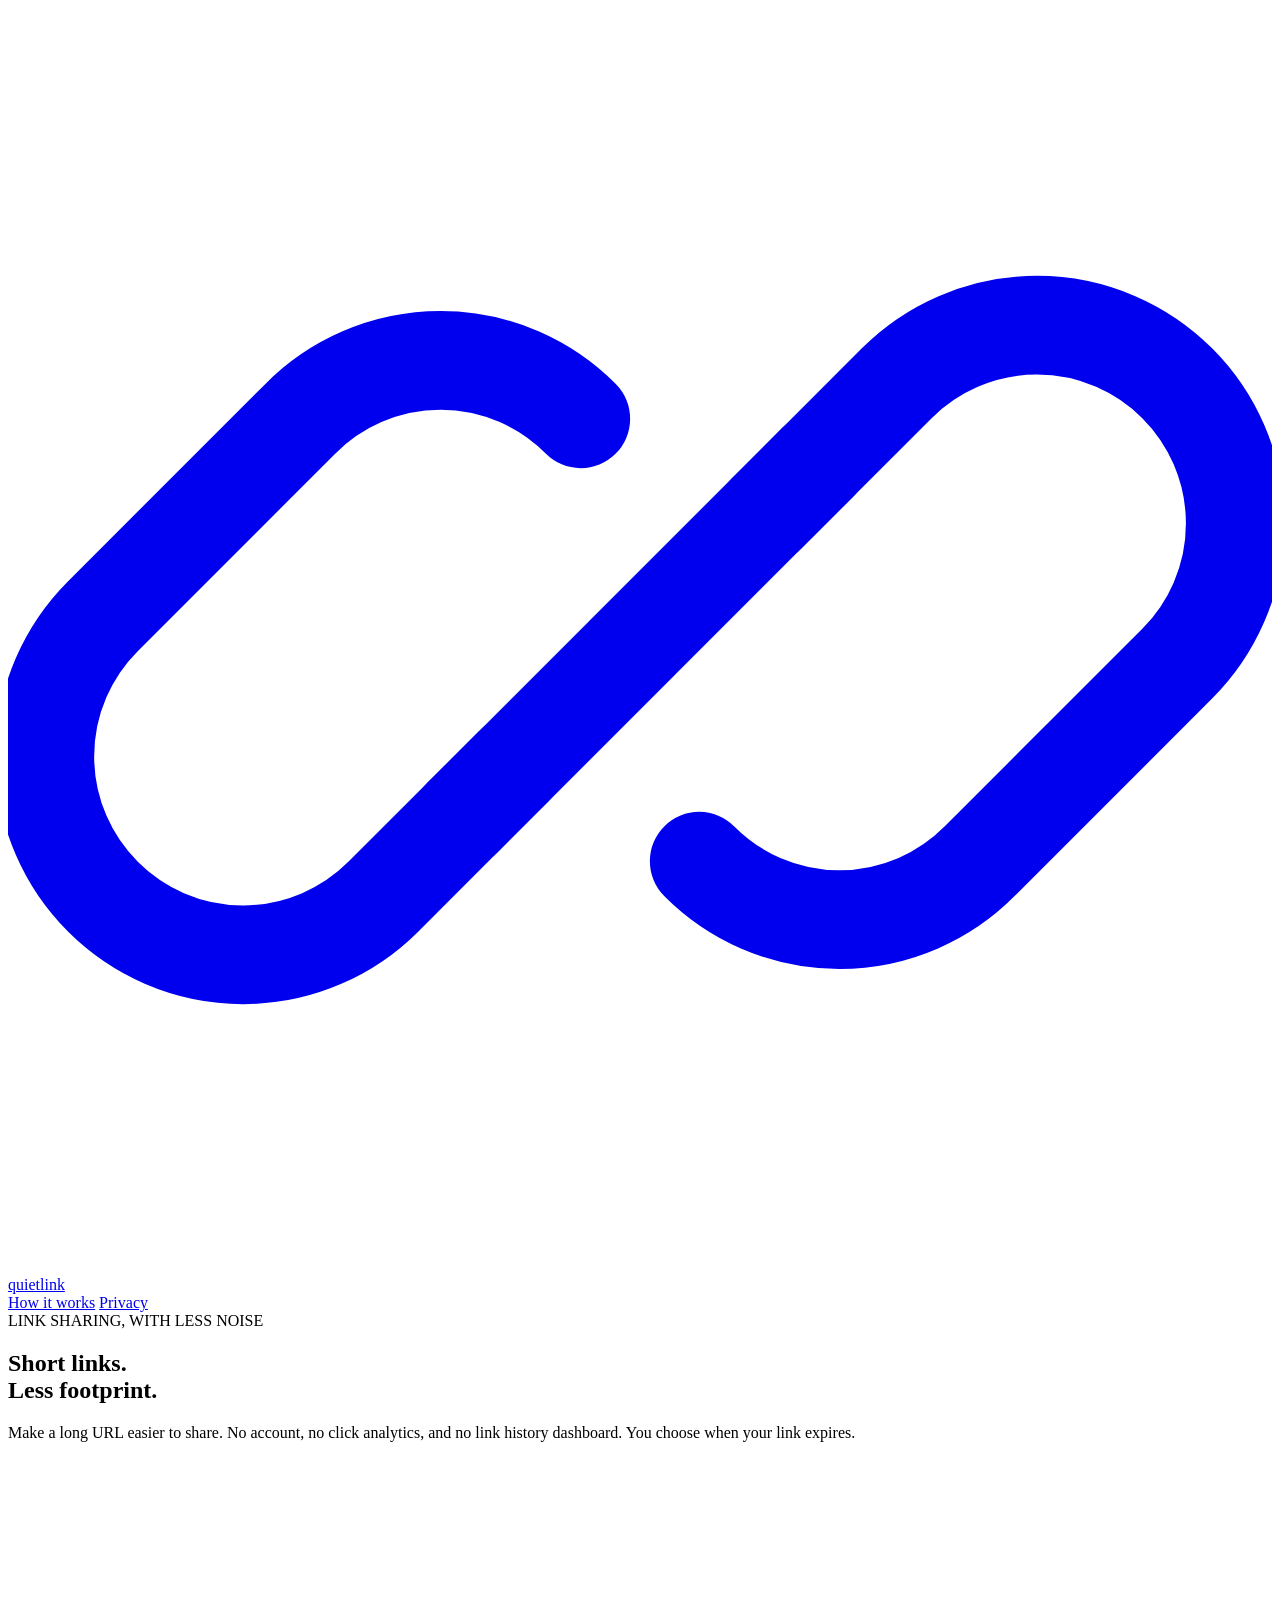
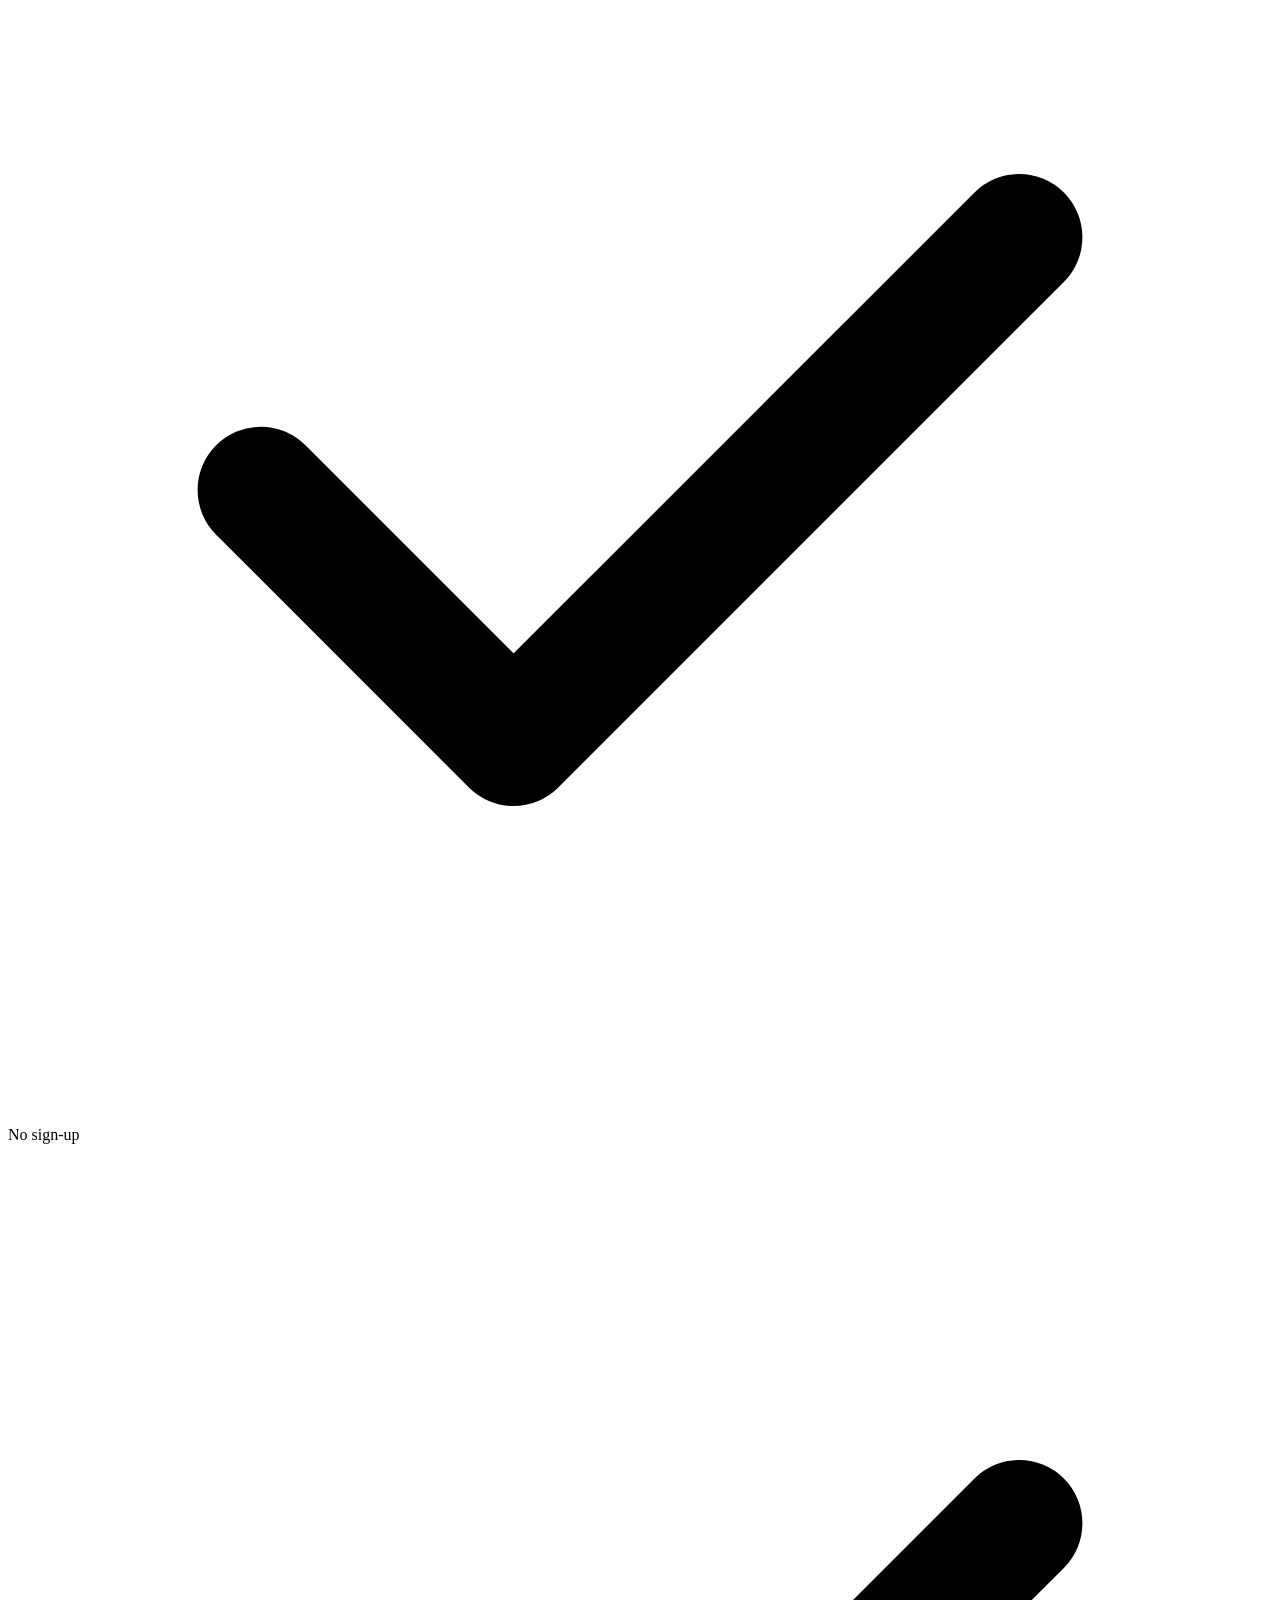
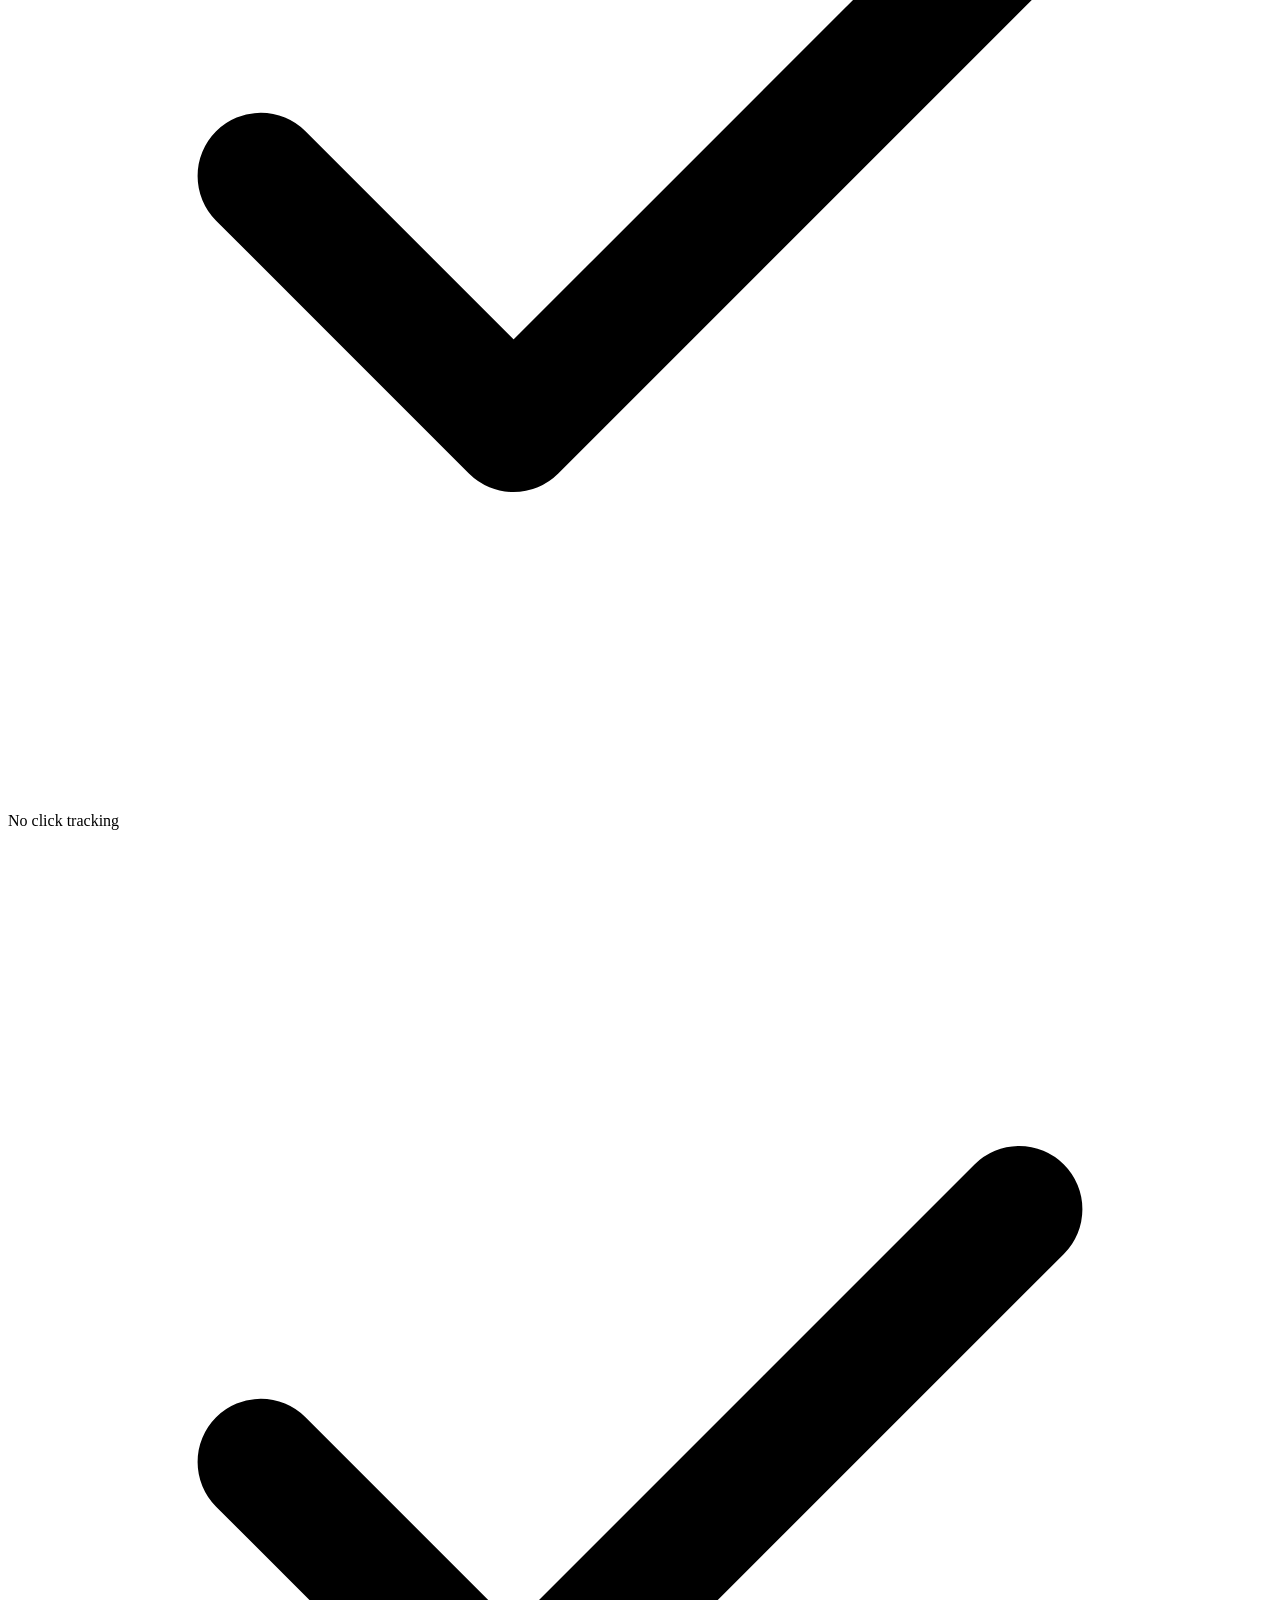
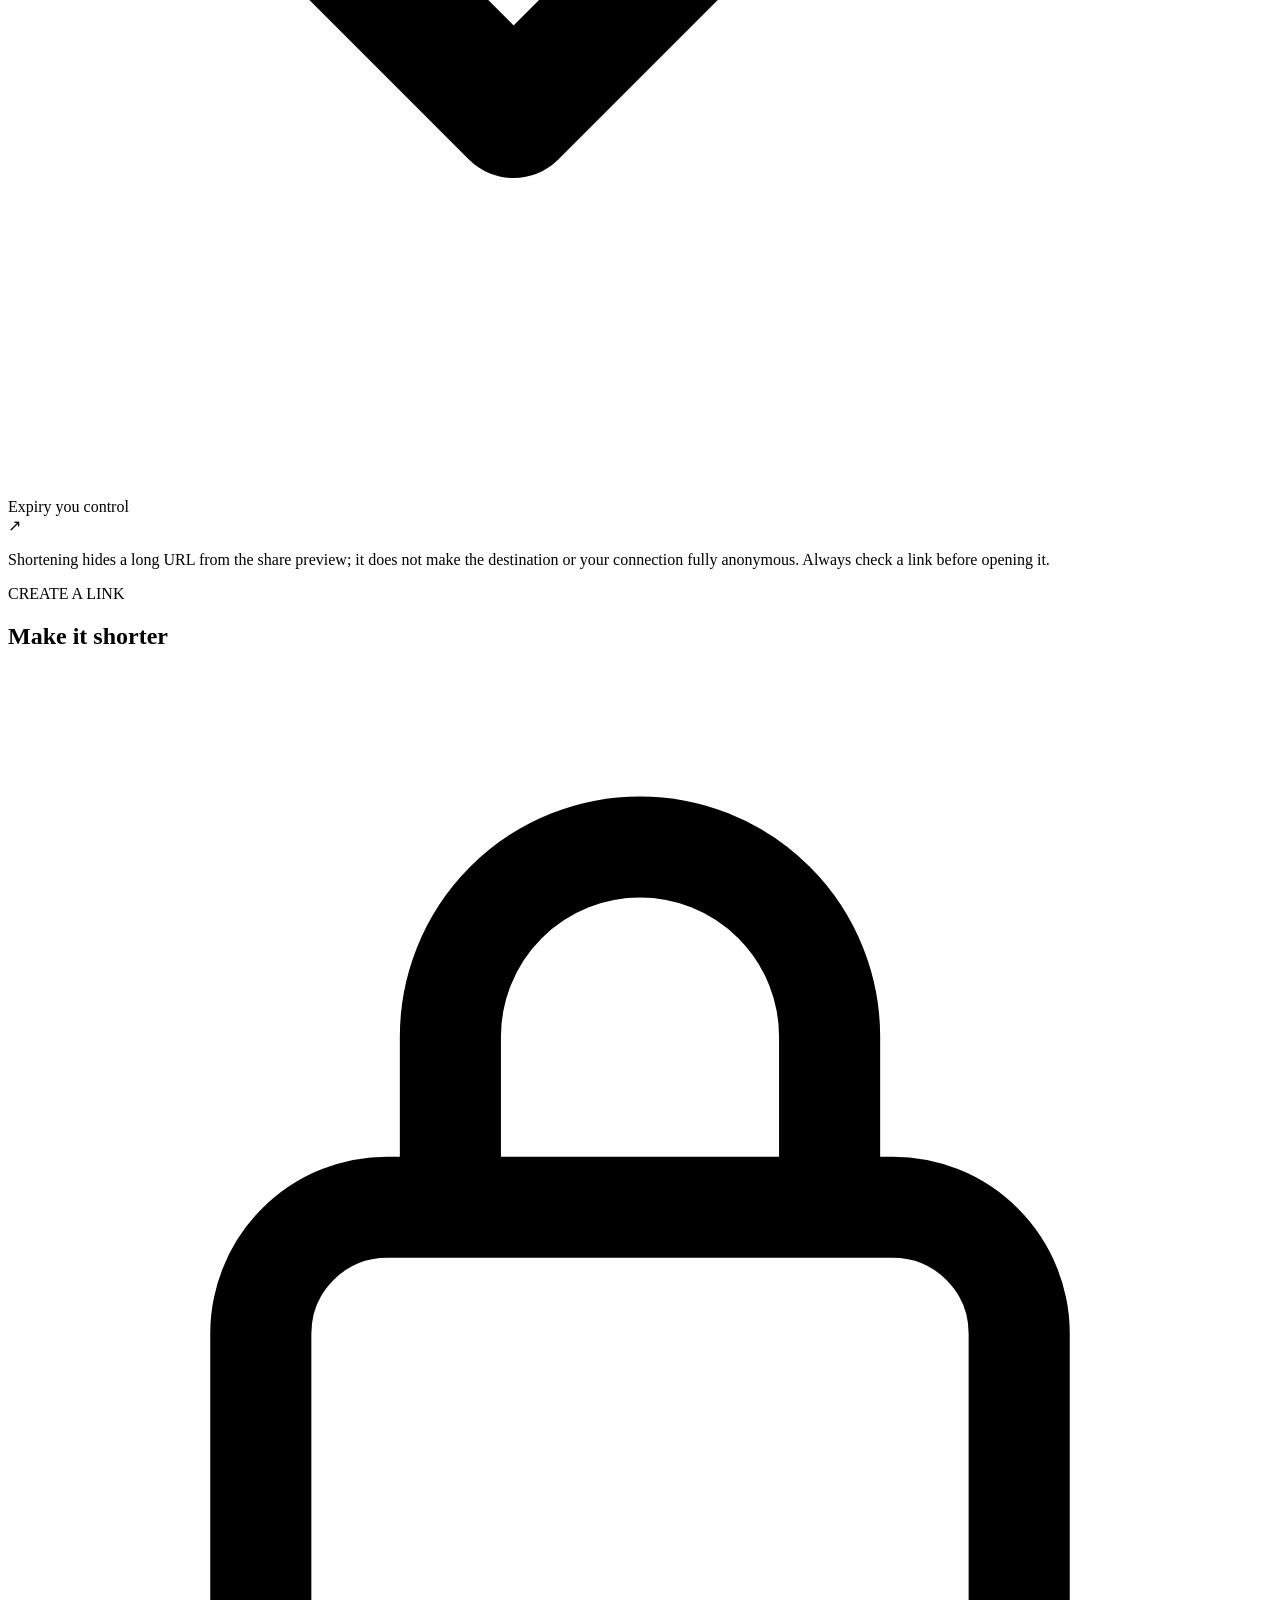
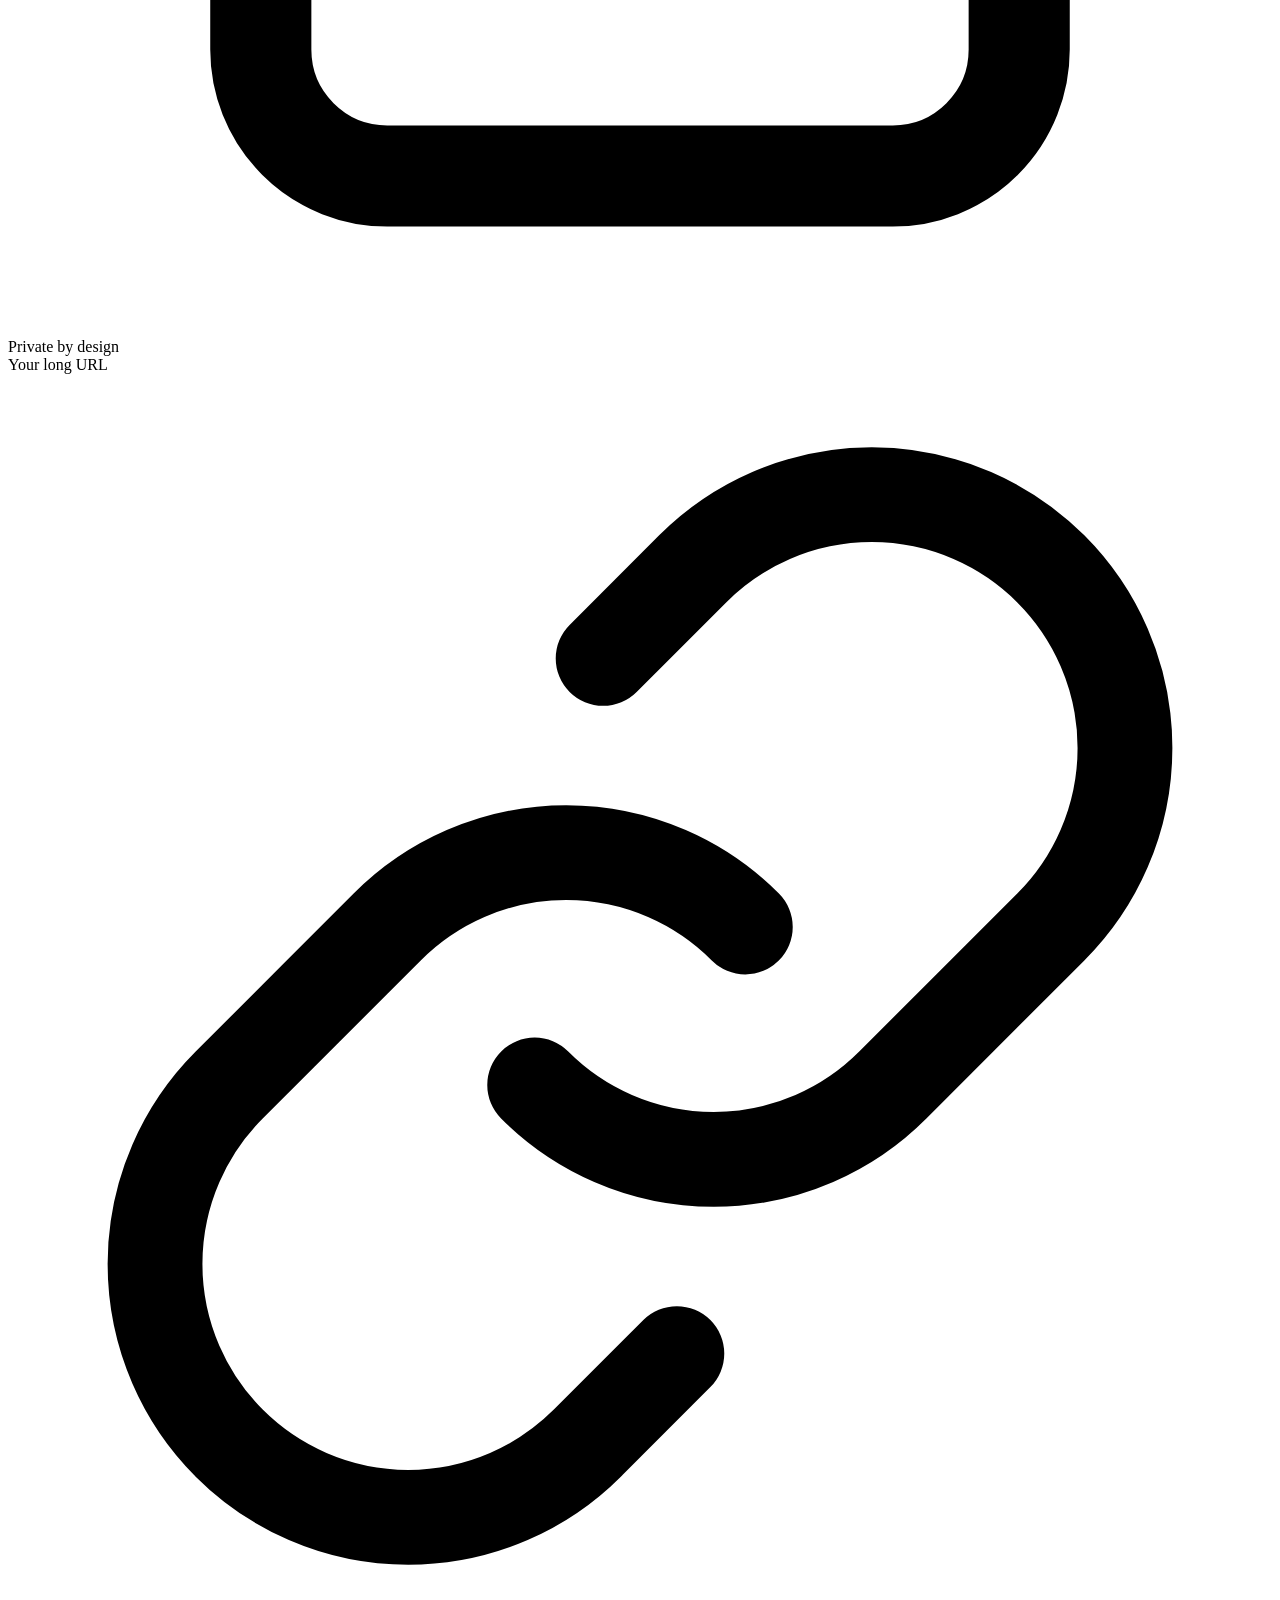
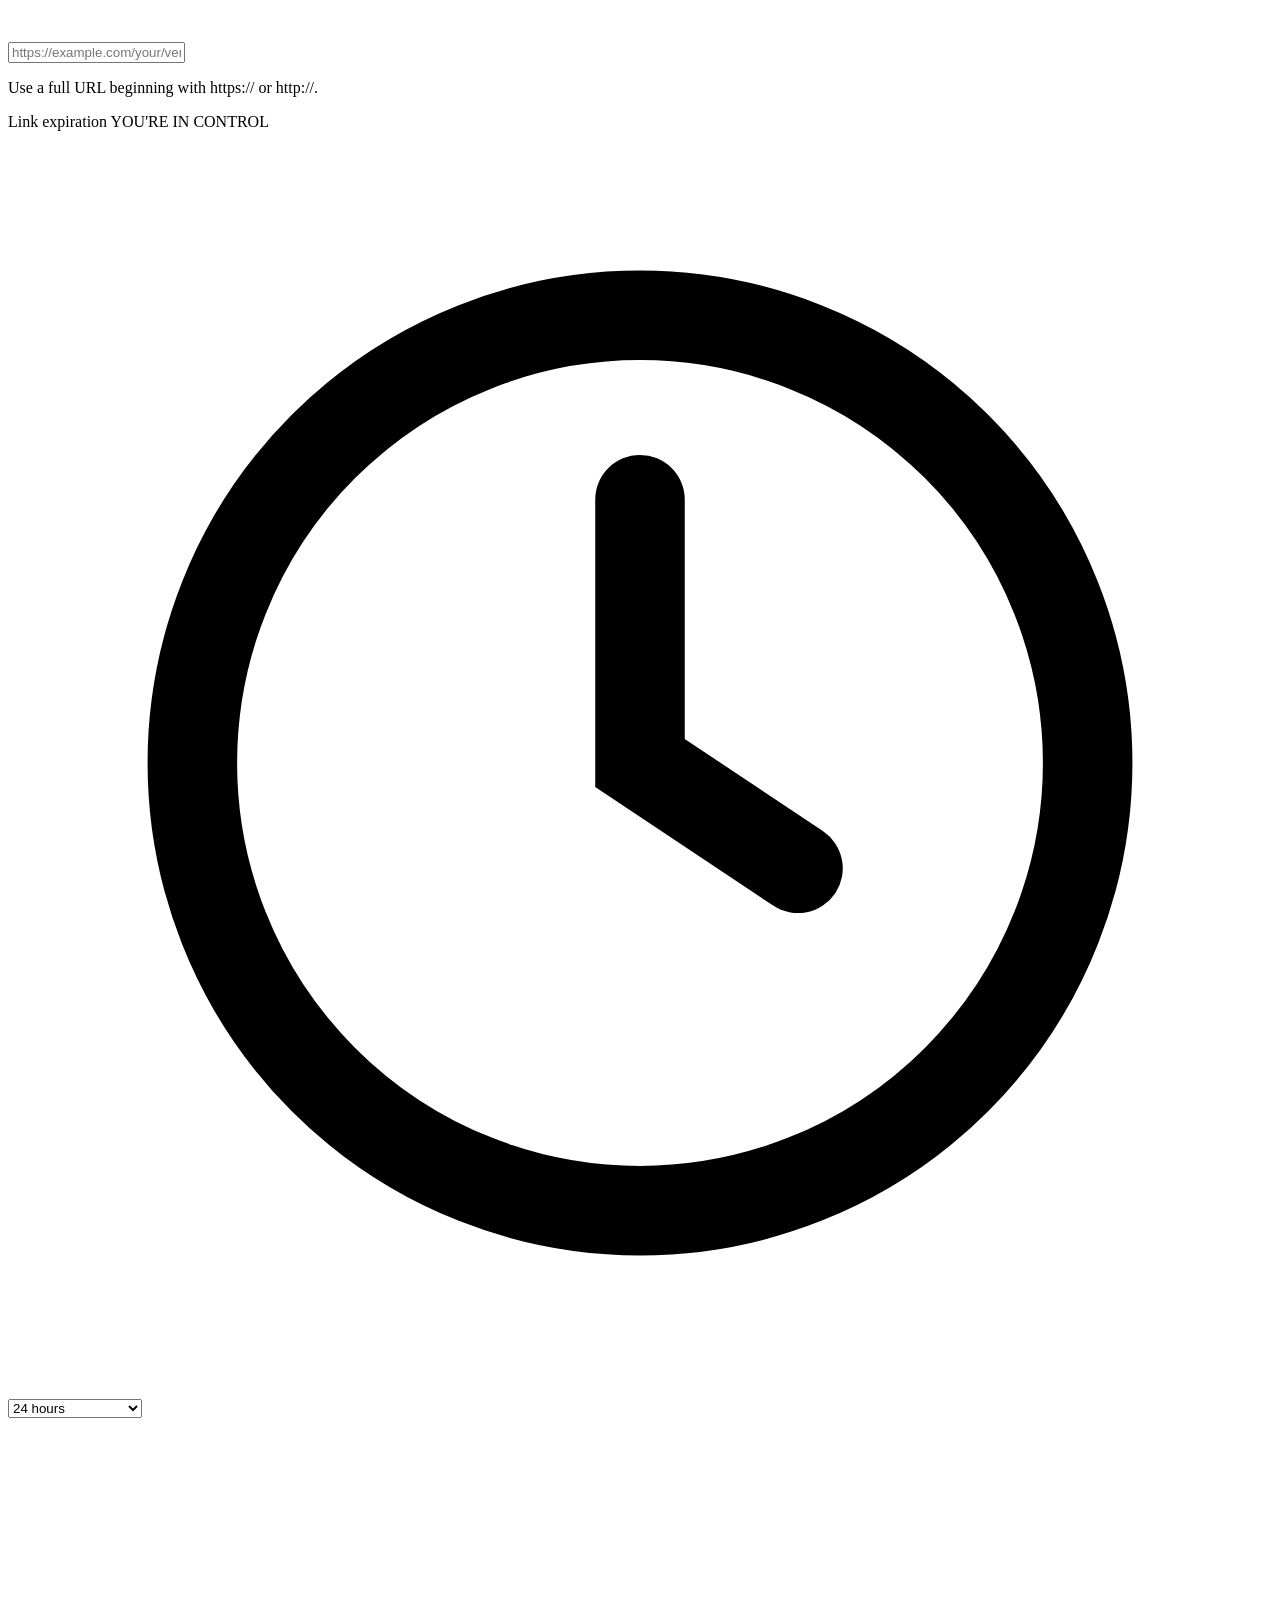
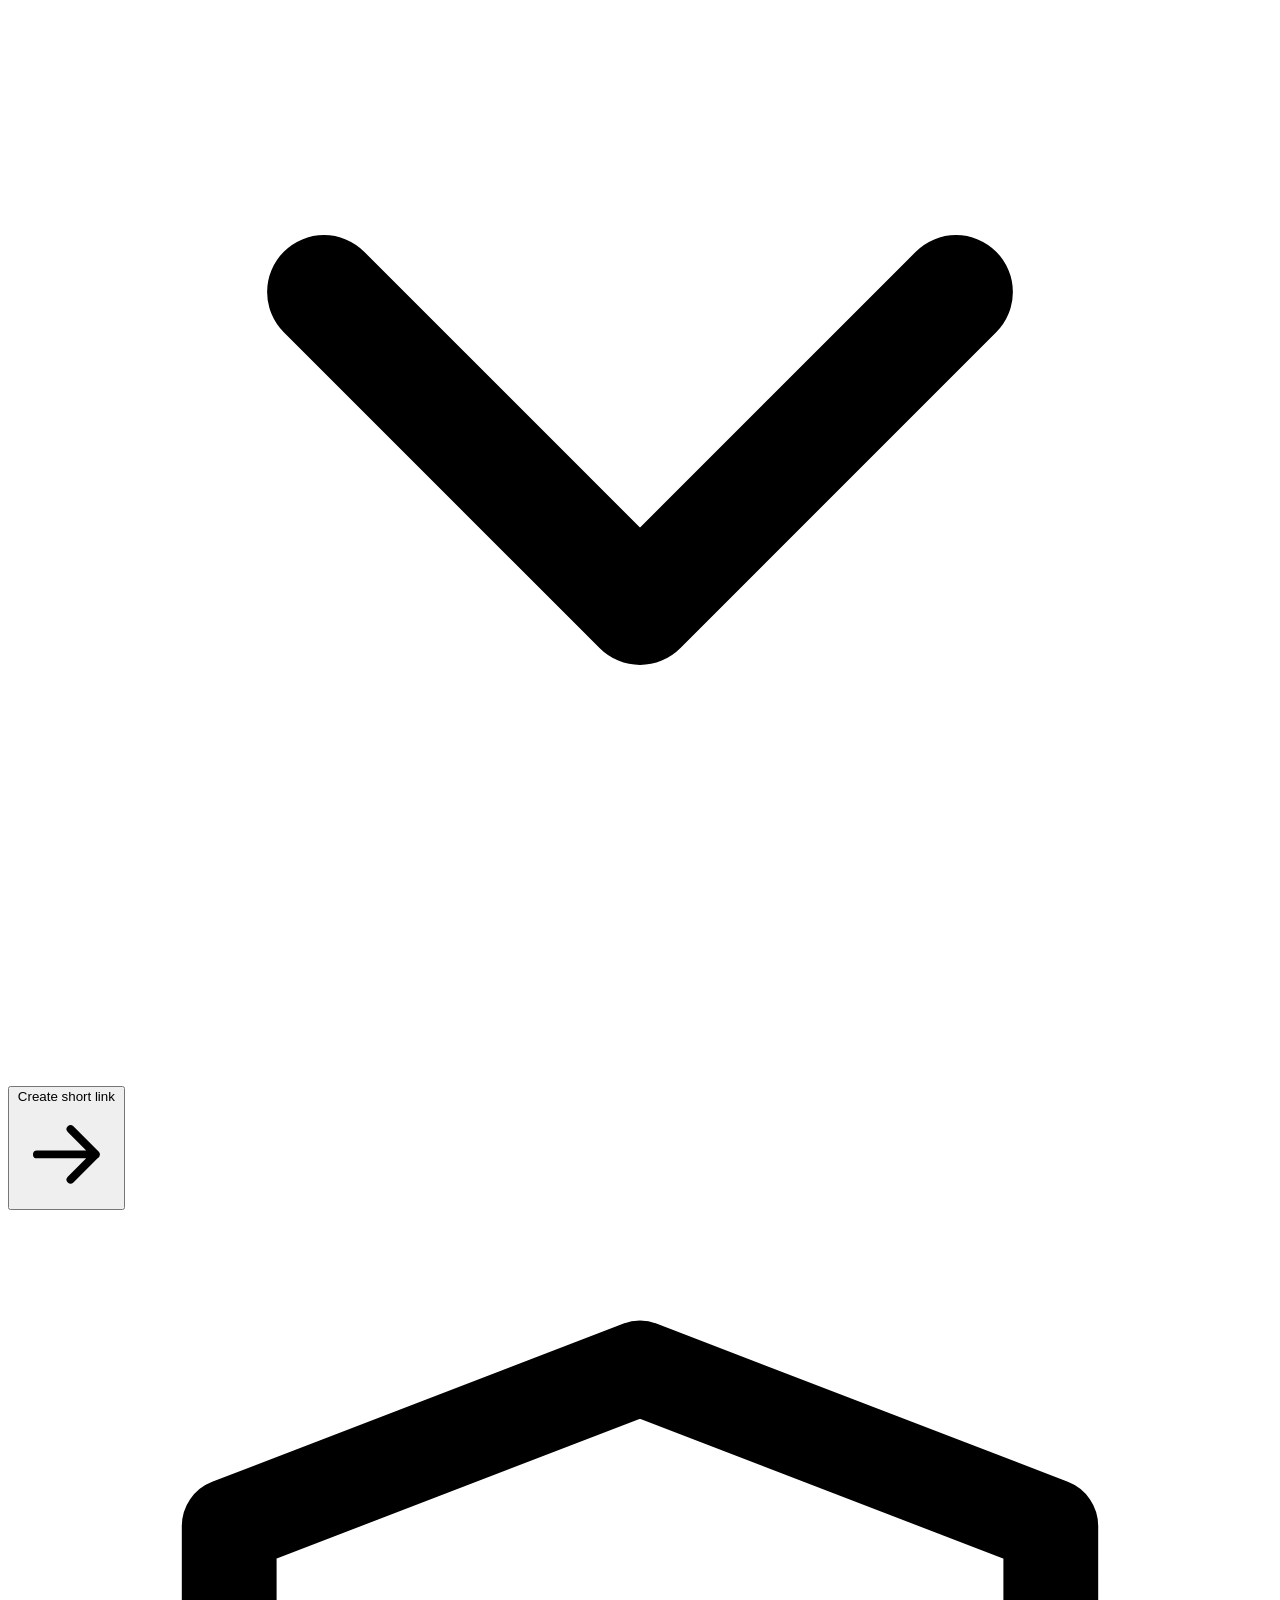
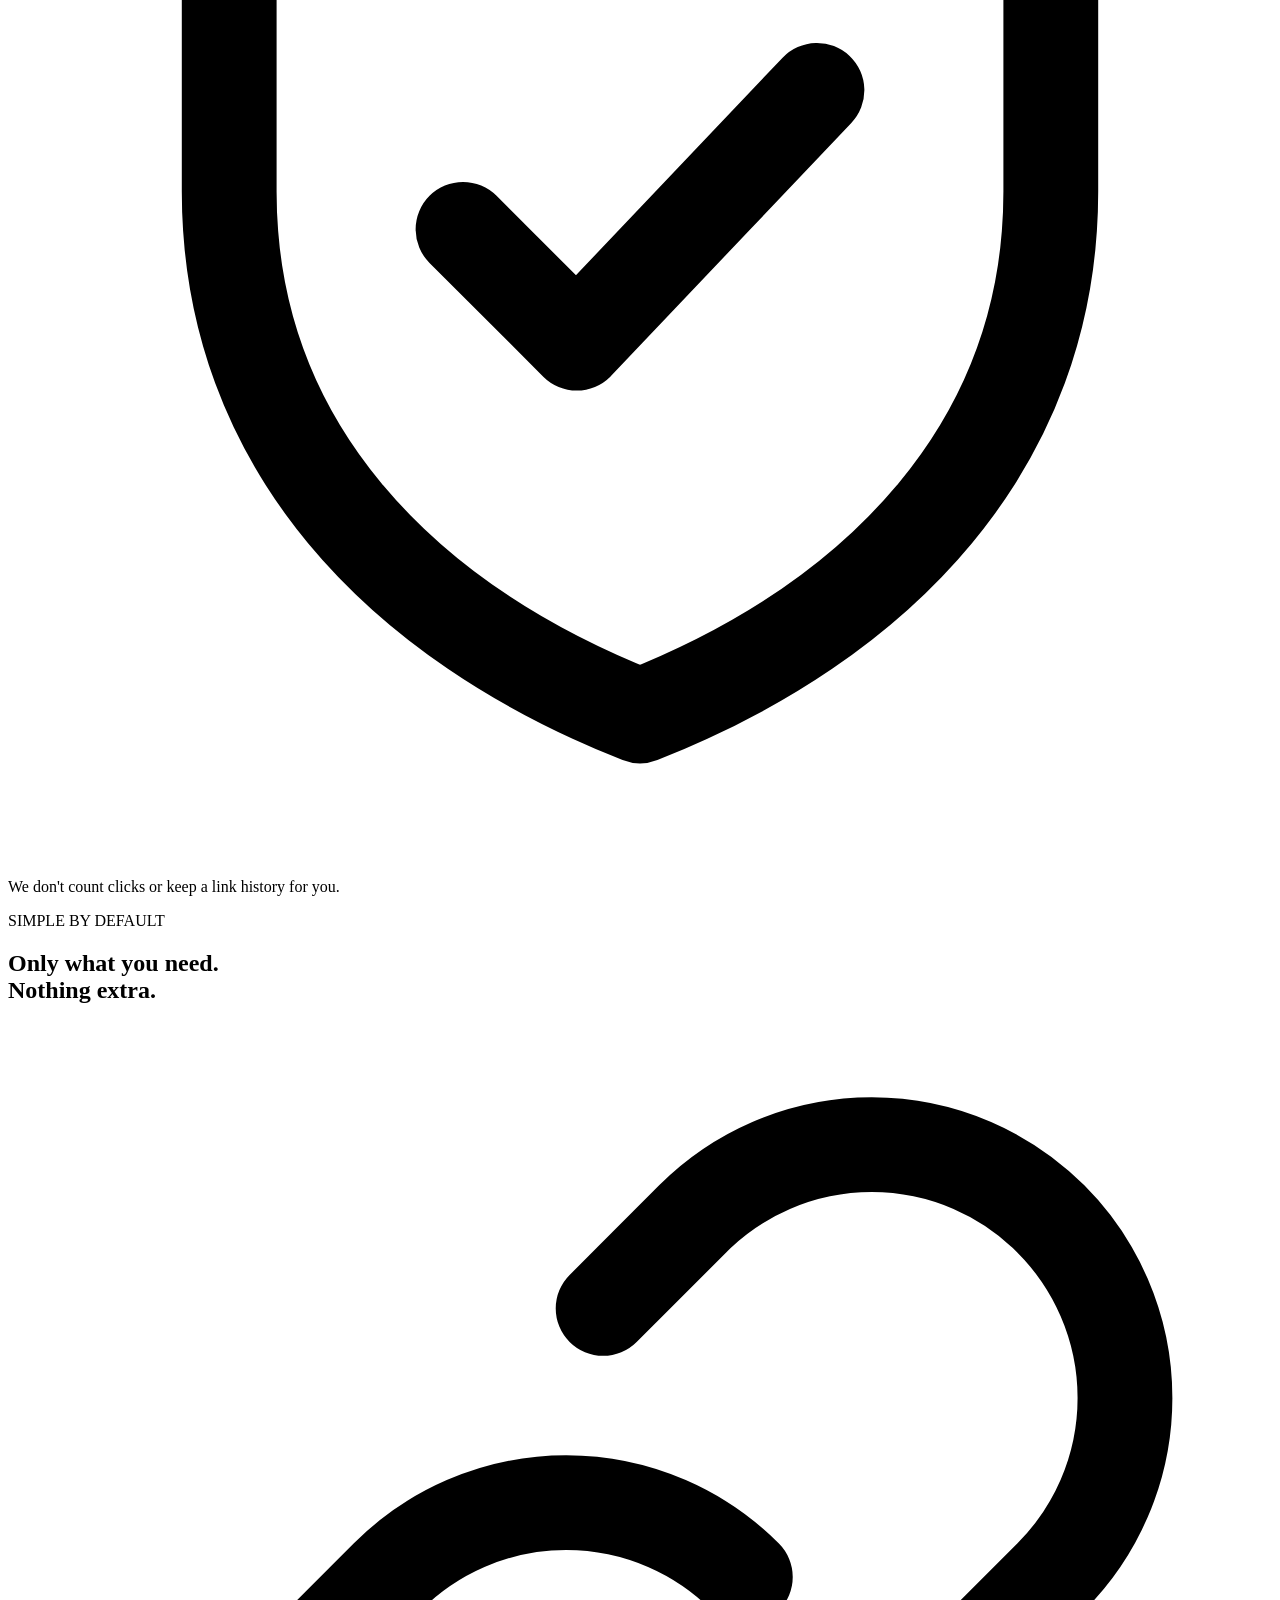
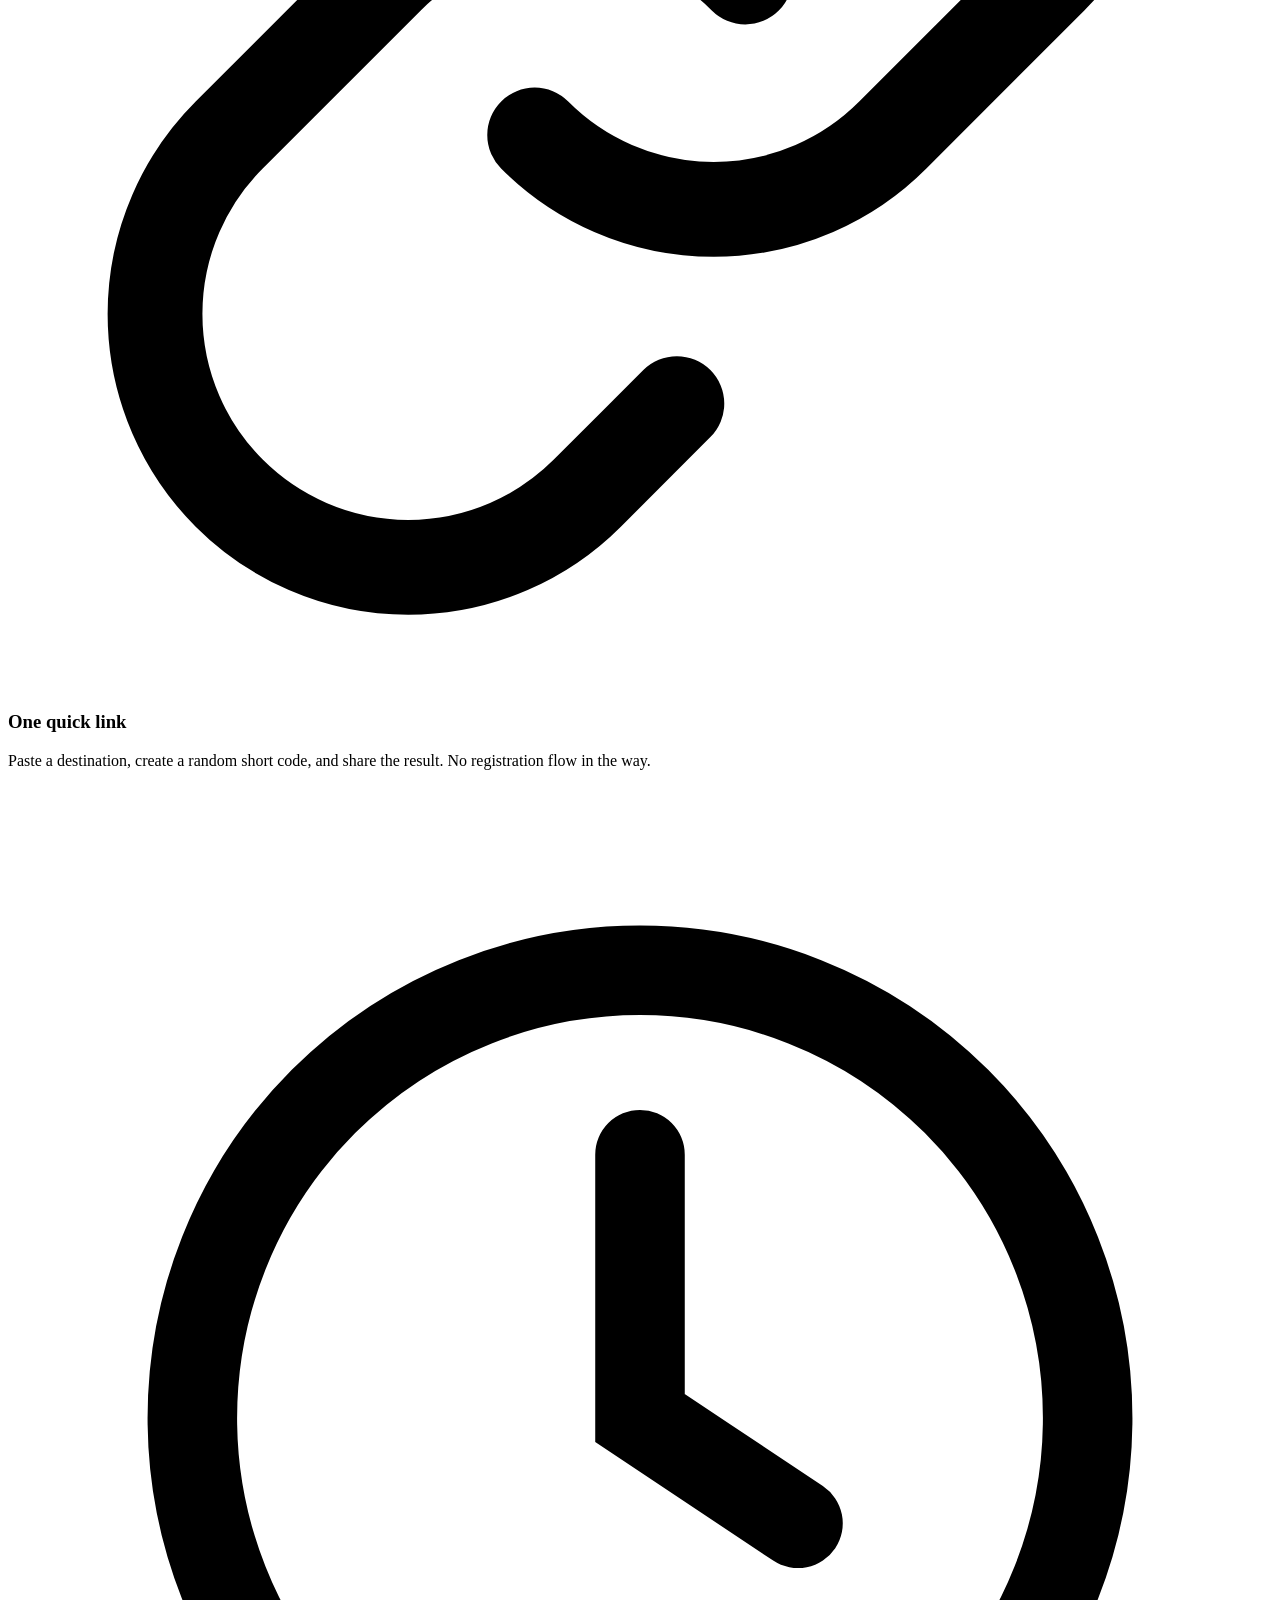
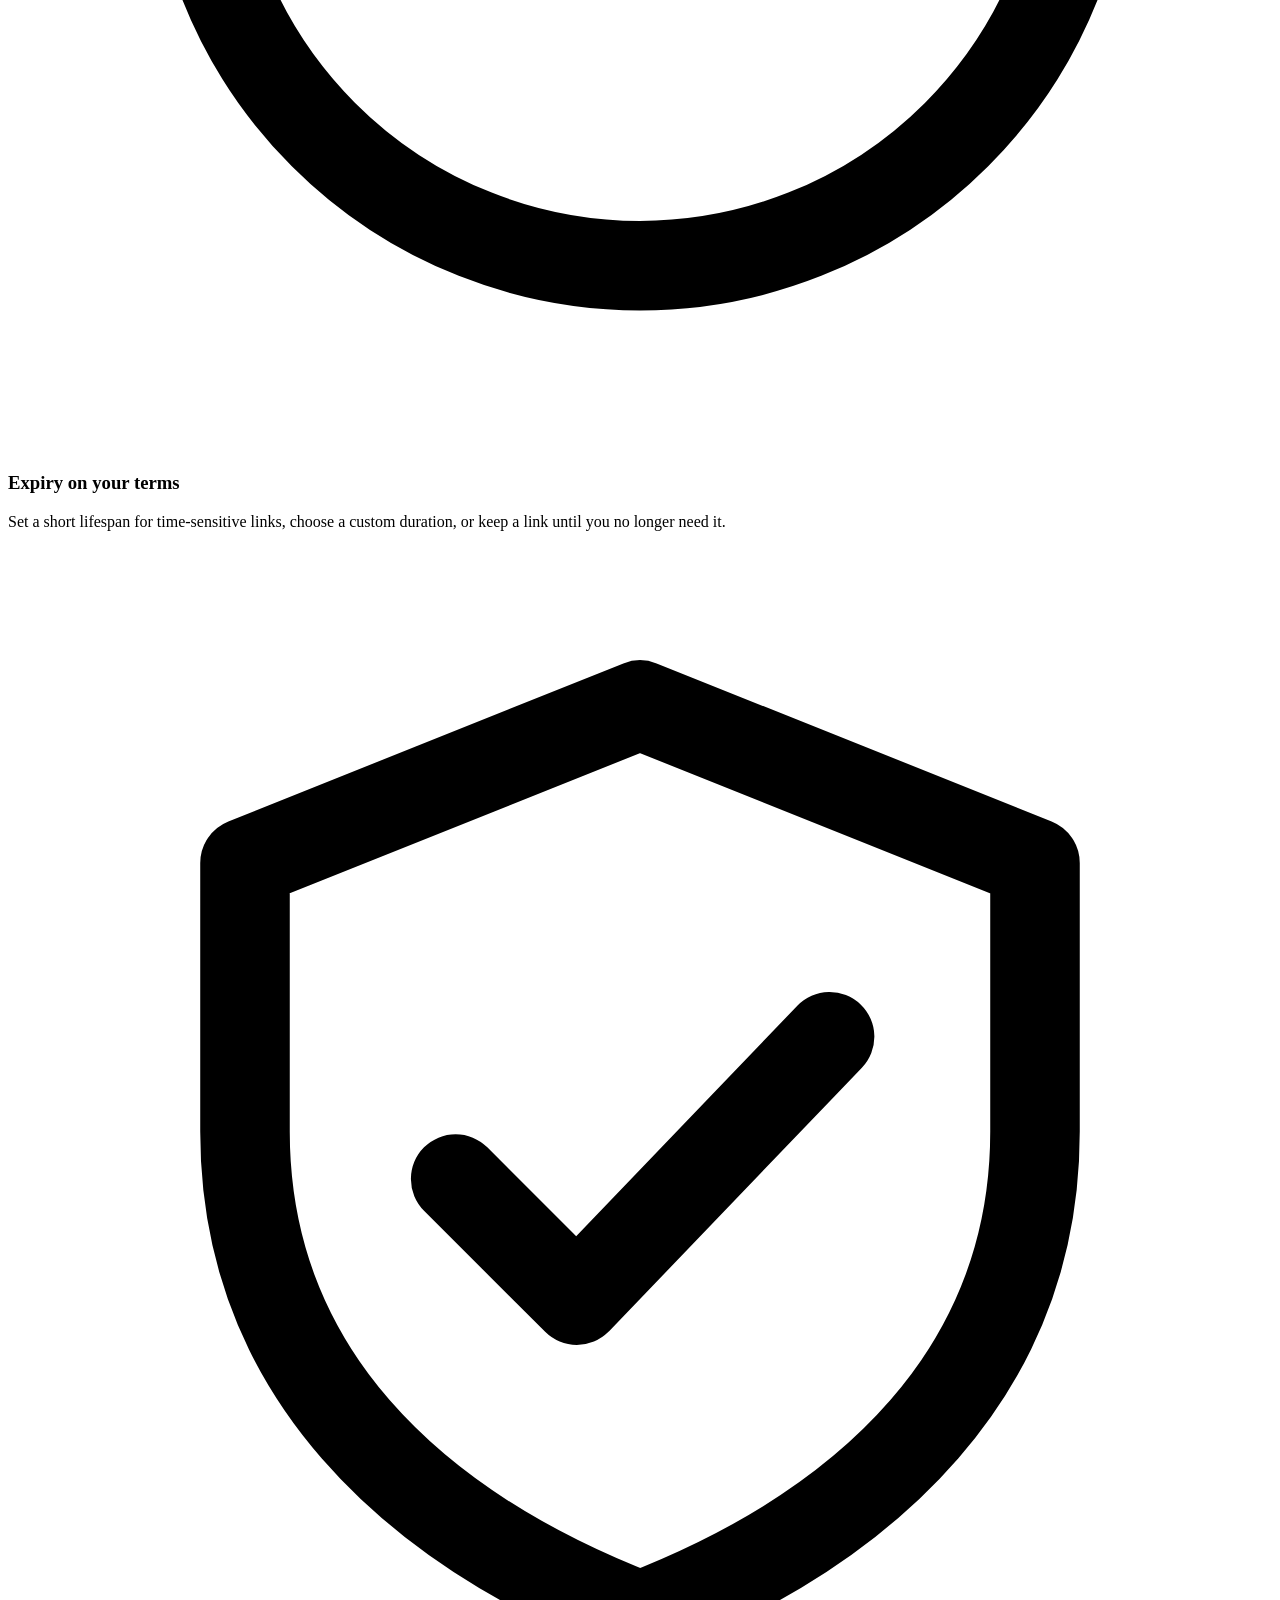
==== public/index.html @ 91c31dde "Add QuietLink privacy-first URL shortener interface" ====
<!doctype html>
<html lang="en">
<head>
  <meta charset="utf-8">
  <meta name="viewport" content="width=device-width, initial-scale=1">
  <meta name="color-scheme" content="light">
  <meta name="theme-color" content="#f7f8fc">
  <meta name="description" content="Create clean, private short links with an expiry you control. No account and no click analytics.">
  <meta name="referrer" content="no-referrer">
  <title>QuietLink — Short links, less footprint</title>
  <link rel="icon" href="/favicon.svg" type="image/svg+xml">
  <link rel="stylesheet" href="/styles.css">
  <script src="/app.js" defer></script>
</head>
<body>
  <div class="page-shell">
    <header class="topbar">
      <a class="brand" href="/" aria-label="QuietLink home">
        <span class="brand-mark" aria-hidden="true">
          <svg viewBox="0 0 32 32" fill="none"><path d="M12.8 19.2 9.5 22.5a5 5 0 0 1-7.1-7.1l5-5a5 5 0 0 1 7.1 0" stroke="currentColor" stroke-width="2.5" stroke-linecap="round"/><path d="m19.2 12.8 3.3-3.3a5 5 0 0 1 7.1 7.1l-5 5a5 5 0 0 1-7.1 0" stroke="currentColor" stroke-width="2.5" stroke-linecap="round"/><path d="m11.5 20.5 9-9" stroke="currentColor" stroke-width="2.5" stroke-linecap="round"/></svg>
        </span>
        <span>quiet<span class="brand-light">link</span></span>
      </a>
      <nav class="top-nav" aria-label="Main navigation">
        <a href="#how-it-works">How it works</a>
        <a href="/privacy.html">Privacy</a>
      </nav>
    </header>

    <main>
      <section class="hero">
        <div class="hero-copy">
          <div class="eyebrow"><span class="status-dot"></span> LINK SHARING, WITH LESS NOISE</div>
          <h1>Short links.<br><span class="headline-accent">Less footprint.</span></h1>
          <p class="hero-description">Make a long URL easier to share. No account, no click analytics, and no link history dashboard. You choose when your link expires.</p>
          <div class="proof-row">
            <span><svg viewBox="0 0 20 20" aria-hidden="true"><path d="m4 10 4 4 8-8" fill="none" stroke="currentColor" stroke-width="2" stroke-linecap="round" stroke-linejoin="round"/></svg>No sign-up</span>
            <span><svg viewBox="0 0 20 20" aria-hidden="true"><path d="m4 10 4 4 8-8" fill="none" stroke="currentColor" stroke-width="2" stroke-linecap="round" stroke-linejoin="round"/></svg>No click tracking</span>
            <span><svg viewBox="0 0 20 20" aria-hidden="true"><path d="m4 10 4 4 8-8" fill="none" stroke="currentColor" stroke-width="2" stroke-linecap="round" stroke-linejoin="round"/></svg>Expiry you control</span>
          </div>
          <div class="quiet-note">
            <span class="quiet-note-icon" aria-hidden="true">↗</span>
            <p>Shortening hides a long URL from the share preview; it does not make the destination or your connection fully anonymous. Always check a link before opening it.</p>
          </div>
        </div>

        <section class="shortener-card" aria-labelledby="form-title">
          <div class="card-heading">
            <div>
              <div class="card-kicker">CREATE A LINK</div>
              <h2 id="form-title">Make it shorter</h2>
            </div>
            <span class="privacy-pill"><svg viewBox="0 0 20 20" aria-hidden="true"><rect x="4" y="8.5" width="12" height="9" rx="2" fill="none" stroke="currentColor" stroke-width="1.6"/><path d="M7 8V5.8a3 3 0 0 1 6 0V8" fill="none" stroke="currentColor" stroke-width="1.6" stroke-linecap="round"/></svg> Private by design</span>
          </div>

          <form id="shorten-form" novalidate>
            <label for="long-url">Your long URL</label>
            <div class="url-input-wrap">
              <svg viewBox="0 0 24 24" aria-hidden="true"><path d="M10 13.5a4.8 4.8 0 0 0 6.8 0l3-3A4.8 4.8 0 0 0 13 3.7l-1.7 1.7M14 10.5a4.8 4.8 0 0 0-6.8 0l-3 3A4.8 4.8 0 0 0 11 20.3l1.7-1.7" fill="none" stroke="currentColor" stroke-width="1.8" stroke-linecap="round"/></svg>
              <input id="long-url" name="url" type="url" inputmode="url" placeholder="https://example.com/your/very/long/link" maxlength="2048" autocomplete="off" autocapitalize="off" spellcheck="false" required aria-describedby="url-help">
            </div>
            <p class="field-help" id="url-help">Use a full URL beginning with https:// or http://.</p>

            <div class="expiry-label-row">
              <label for="expiry">Link expiration</label>
              <span class="optional-label">YOU'RE IN CONTROL</span>
            </div>
            <div class="select-wrap">
              <svg viewBox="0 0 24 24" aria-hidden="true"><circle cx="12" cy="12" r="8.5" fill="none" stroke="currentColor" stroke-width="1.7"/><path d="M12 7v5l3 2" fill="none" stroke="currentColor" stroke-width="1.7" stroke-linecap="round"/></svg>
              <select id="expiry" name="expiry">
                <option value="86400">24 hours</option>
                <option value="3600">1 hour</option>
                <option value="604800">7 days</option>
                <option value="2592000">30 days</option>
                <option value="never">Never expire</option>
                <option value="custom">Custom duration…</option>
              </select>
              <svg class="select-chevron" viewBox="0 0 20 20" aria-hidden="true"><path d="m5 7.5 5 5 5-5" fill="none" stroke="currentColor" stroke-width="1.8" stroke-linecap="round" stroke-linejoin="round"/></svg>
            </div>

            <div id="custom-expiry" class="custom-expiry" hidden>
              <label class="sr-only" for="custom-duration">Custom duration</label>
              <input id="custom-duration" type="number" value="1" min="1" max="365" step="1" inputmode="numeric">
              <label class="sr-only" for="custom-unit">Duration unit</label>
              <select id="custom-unit">
                <option value="hours">hours</option>
                <option value="days" selected>days</option>
              </select>
              <span class="custom-hint">1 hour to 365 days</span>
            </div>

            <button class="primary-button" id="submit-button" type="submit">
              <span class="button-label">Create short link</span>
              <svg viewBox="0 0 24 24" aria-hidden="true"><path d="M5 12h14m-6-6 6 6-6 6" fill="none" stroke="currentColor" stroke-width="1.9" stroke-linecap="round" stroke-linejoin="round"/></svg>
            </button>
            <p id="form-message" class="form-message" role="status" aria-live="polite" hidden></p>
          </form>

          <section id="result-panel" class="result-panel" aria-live="polite" hidden>
            <div class="result-topline"><span class="result-check" aria-hidden="true">✓</span><span>YOUR SHORT LINK IS READY</span></div>
            <div class="result-link-row">
              <a id="short-url" href="#" target="_blank" rel="noopener noreferrer"></a>
              <button id="copy-button" class="icon-button" type="button" aria-label="Copy short link" title="Copy short link">
                <svg viewBox="0 0 24 24" aria-hidden="true"><rect x="8" y="8" width="12" height="12" rx="2" fill="none" stroke="currentColor" stroke-width="1.8"/><path d="M16 8V5a1.5 1.5 0 0 0-1.5-1.5h-9A1.5 1.5 0 0 0 4 5v9a1.5 1.5 0 0 0 1.5 1.5H8" fill="none" stroke="currentColor" stroke-width="1.8"/></svg>
              </button>
            </div>
            <div class="result-footer">
              <span id="expiry-summary"></span>
              <button id="share-button" class="text-button" type="button">Share link ↗</button>
            </div>
            <p id="copy-message" class="copy-message" role="status" aria-live="polite"></p>
          </section>

          <div class="card-footnote"><svg viewBox="0 0 20 20" aria-hidden="true"><path d="M10 2.5 3.5 5v4.2c0 4 2.7 6.8 6.5 8.3 3.8-1.5 6.5-4.3 6.5-8.3V5L10 2.5Z" fill="none" stroke="currentColor" stroke-width="1.5" stroke-linejoin="round"/><path d="m7.2 9.8 1.8 1.8 3.8-4" fill="none" stroke="currentColor" stroke-width="1.5" stroke-linecap="round" stroke-linejoin="round"/></svg> We don't count clicks or keep a link history for you.</div>
        </section>
      </section>

      <section class="how-section" id="how-it-works">
        <div class="section-heading">
          <p class="section-kicker">SIMPLE BY DEFAULT</p>
          <h2>Only what you need.<br><span>Nothing extra.</span></h2>
        </div>
        <div class="feature-grid">
          <article class="feature-card">
            <div class="feature-icon lilac"><svg viewBox="0 0 24 24" aria-hidden="true"><path d="M10 13.5a4.8 4.8 0 0 0 6.8 0l3-3A4.8 4.8 0 0 0 13 3.7l-1.7 1.7M14 10.5a4.8 4.8 0 0 0-6.8 0l-3 3A4.8 4.8 0 0 0 11 20.3l1.7-1.7" fill="none" stroke="currentColor" stroke-width="1.8" stroke-linecap="round"/></svg></div>
            <h3>One quick link</h3>
            <p>Paste a destination, create a random short code, and share the result. No registration flow in the way.</p>
          </article>
          <article class="feature-card">
            <div class="feature-icon mint"><svg viewBox="0 0 24 24" aria-hidden="true"><circle cx="12" cy="12" r="8.5" fill="none" stroke="currentColor" stroke-width="1.7"/><path d="M12 7v5l3 2" fill="none" stroke="currentColor" stroke-width="1.7" stroke-linecap="round"/></svg></div>
            <h3>Expiry on your terms</h3>
            <p>Set a short lifespan for time-sensitive links, choose a custom duration, or keep a link until you no longer need it.</p>
          </article>
          <article class="feature-card">
            <div class="feature-icon peach"><svg viewBox="0 0 24 24" aria-hidden="true"><path d="M12 3 4.5 6v5.1c0 4.5 3.1 7.5 7.5 9.2 4.4-1.7 7.5-4.7 7.5-9.2V6L12 3Z" fill="none" stroke="currentColor" stroke-width="1.7" stroke-linejoin="round"/><path d="m8.5 12 2.3 2.3 4.8-5" fill="none" stroke="currentColor" stroke-width="1.7" stroke-linecap="round" stroke-linejoin="round"/></svg></div>
            <h3>Quiet by design</h3>
            <p>No accounts, no click analytics, and no third-party analytics scripts. Only the destination and expiry needed to make the link work are stored.</p>
          </article>
        </div>
      </section>

      <section class="bottom-note">
        <span class="bottom-note-mark" aria-hidden="true">i</span>
        <div><strong>A small privacy note</strong><p>QuietLink avoids application-level click tracking and access logs. Cloudflare still processes network requests to deliver the service. A short URL is not a proxy or an anonymity tool.</p></div>
        <a href="/privacy.html">Read privacy details <span aria-hidden="true">→</span></a>
      </section>
    </main>

    <footer class="site-footer">
      <a class="footer-brand" href="/">quiet<span>link</span></a>
      <span>Less noise. Easier sharing.</span>
      <span>© <span id="year"></span> QuietLink</span>
    </footer>
  </div>
</body>
</html>
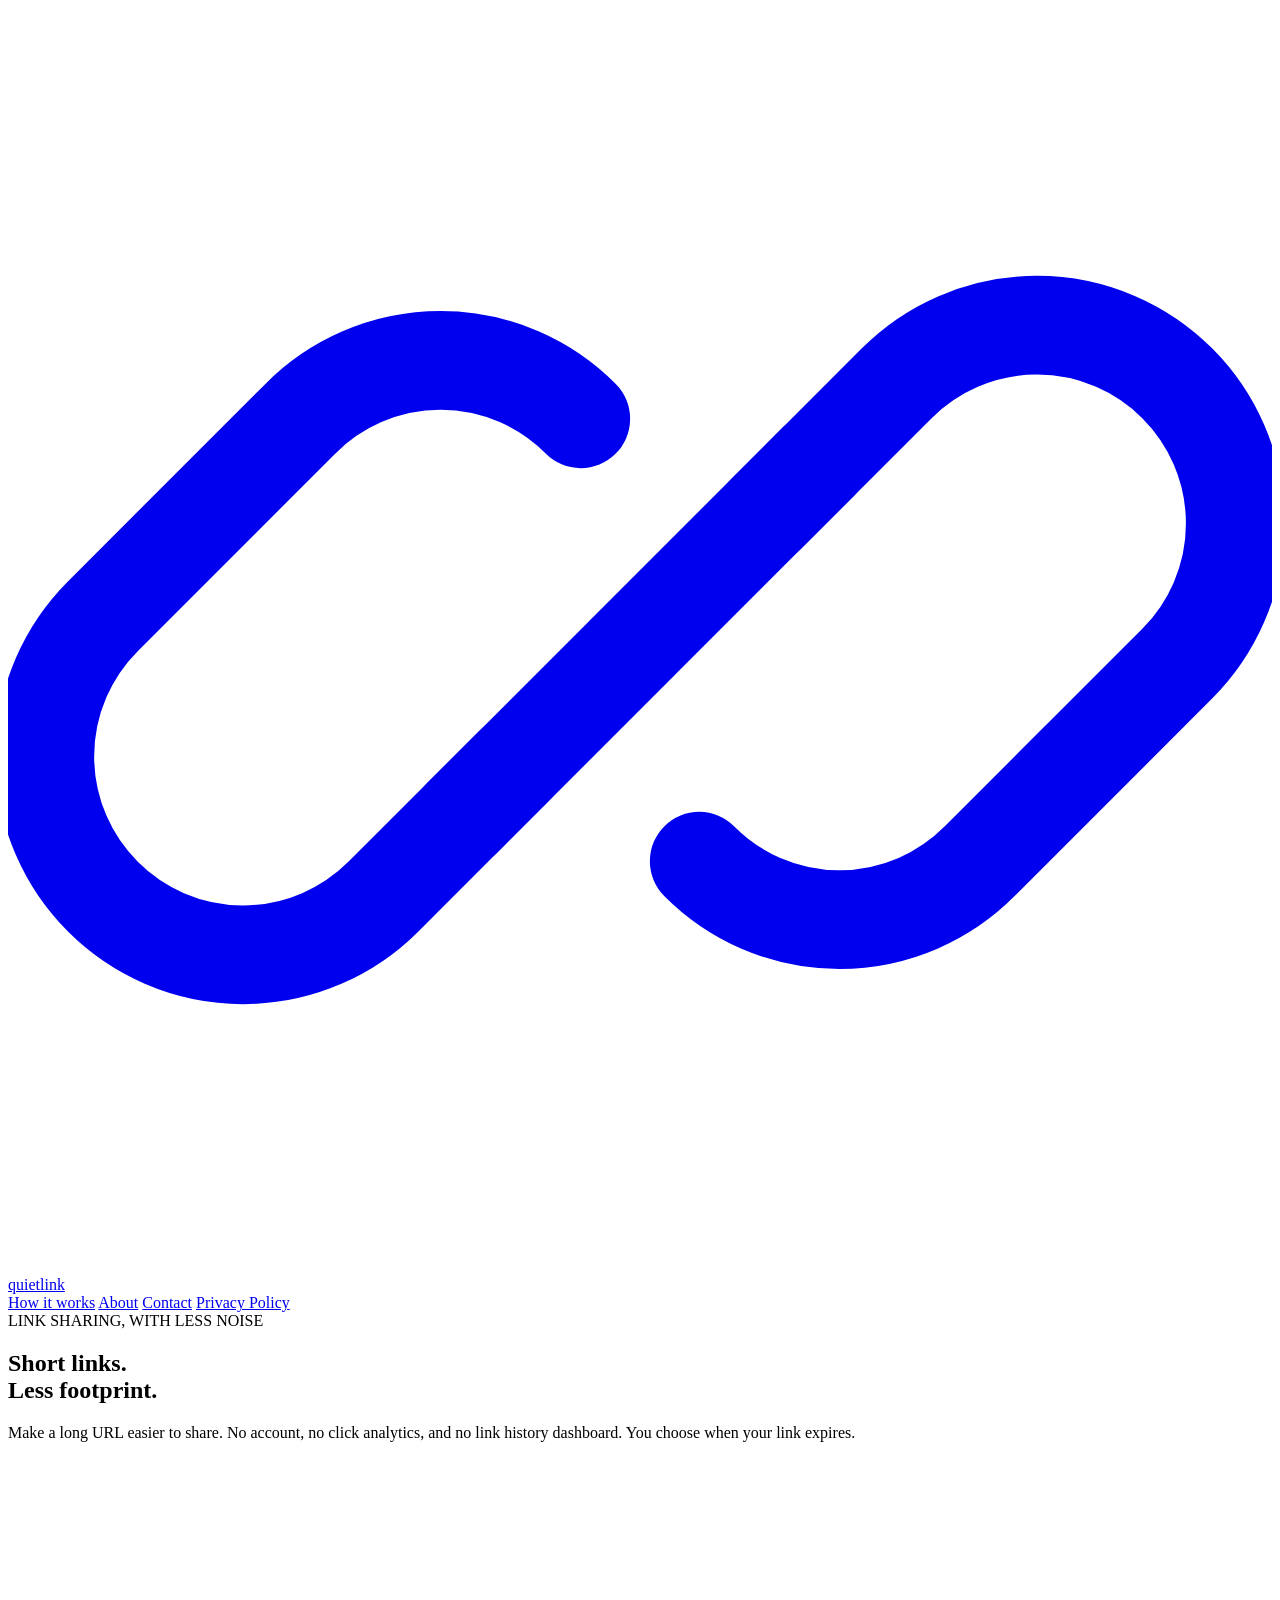
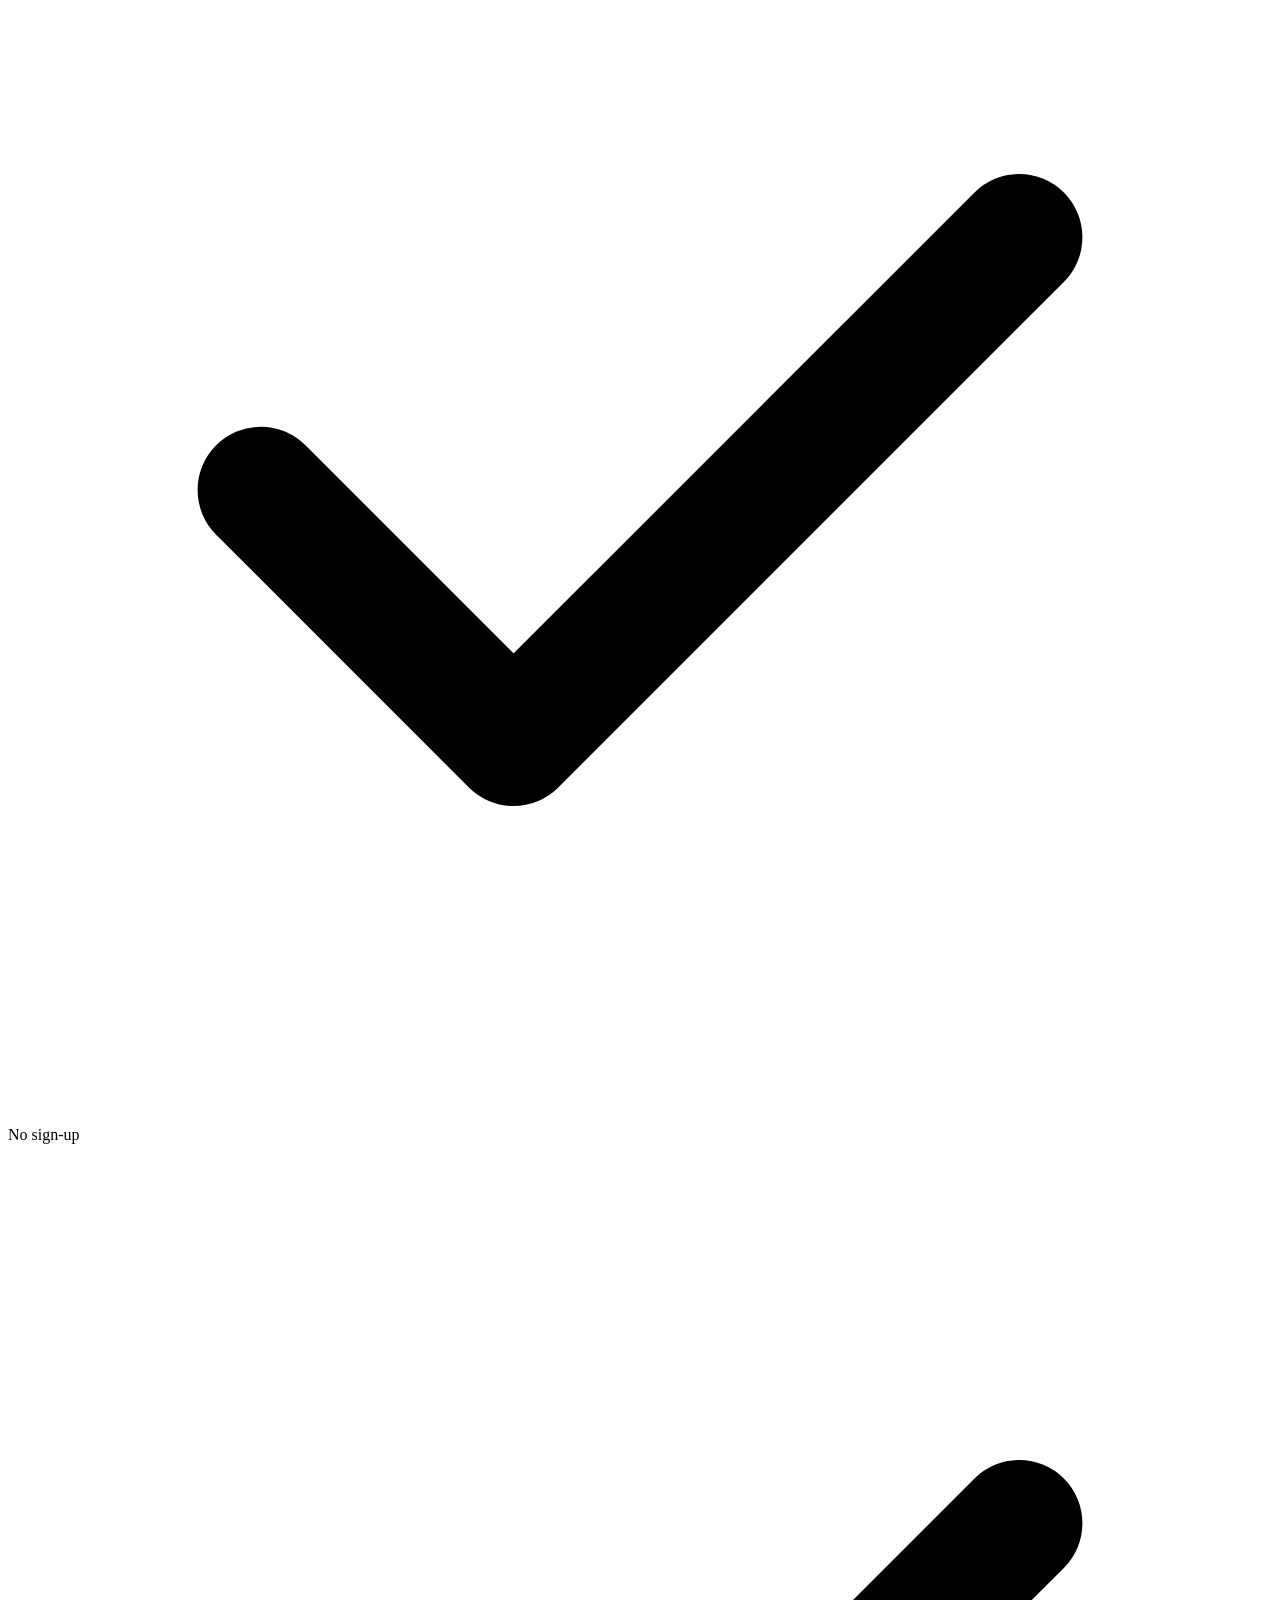
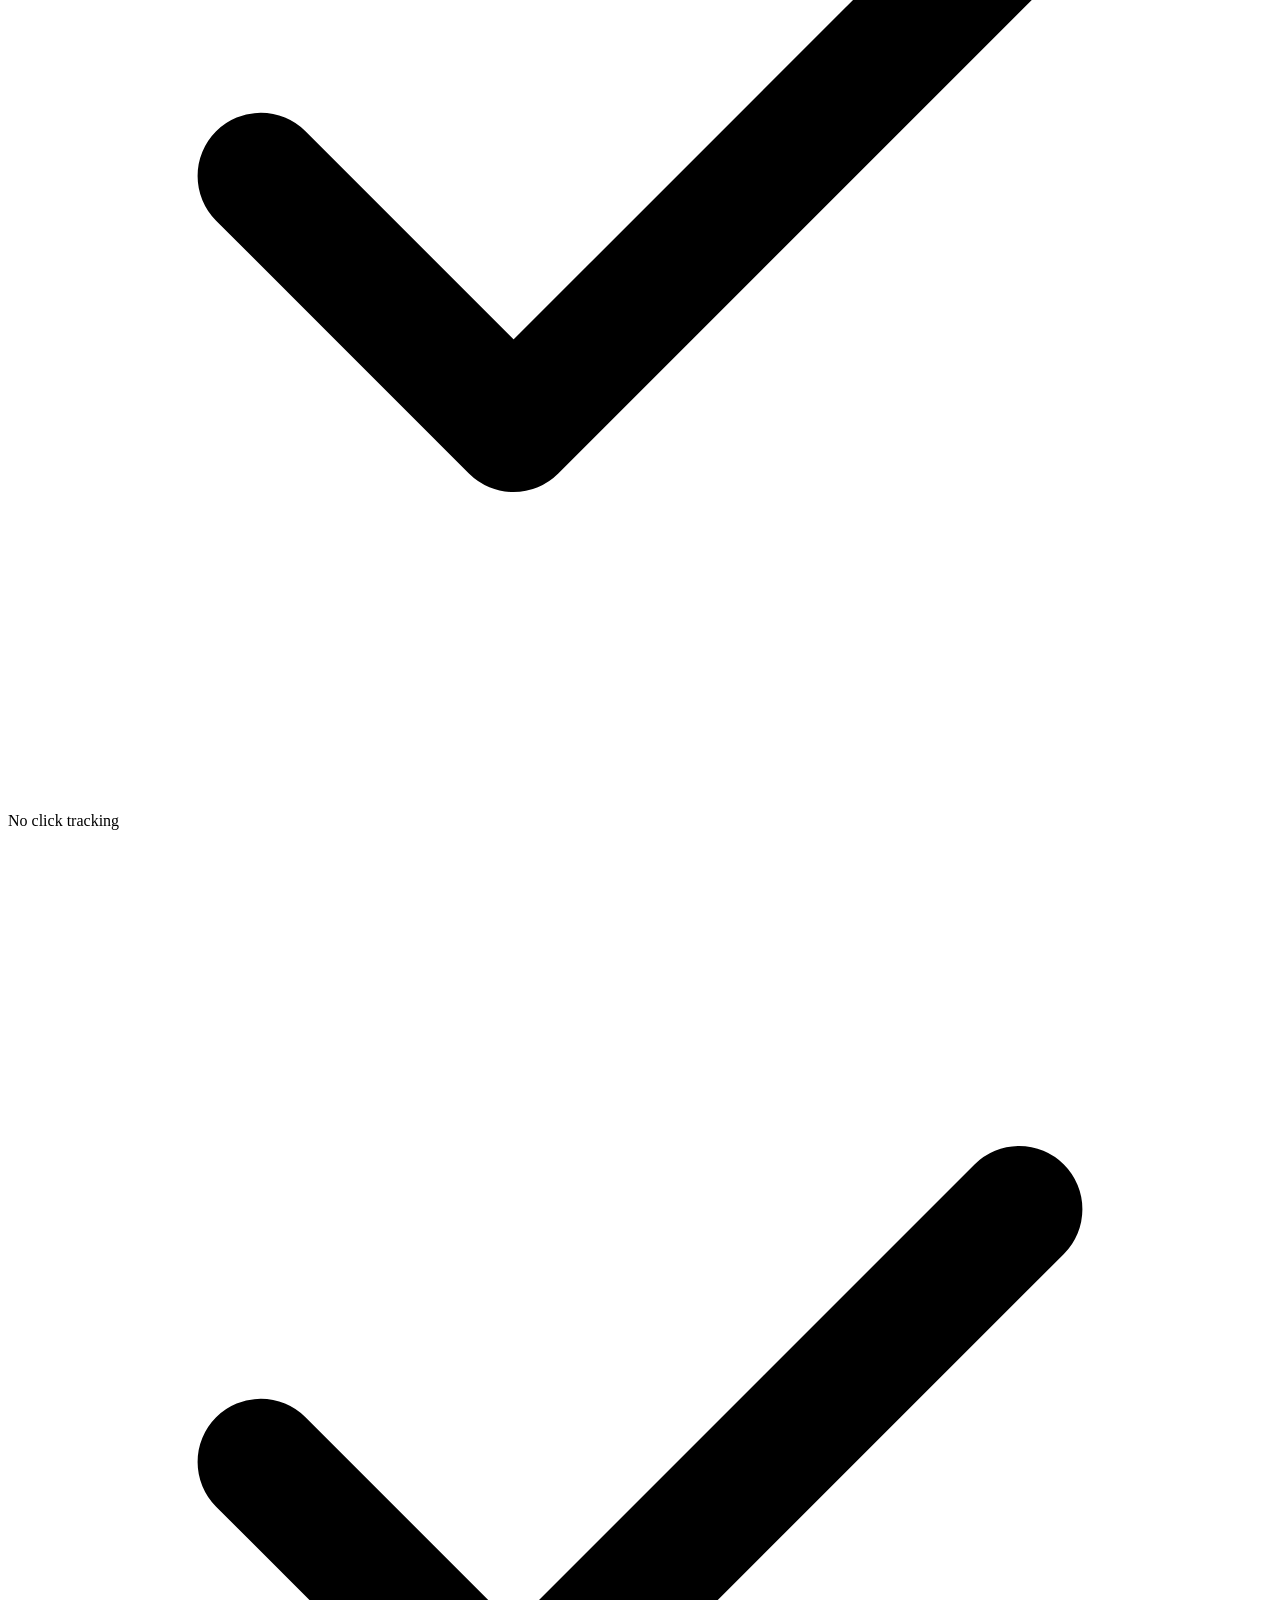
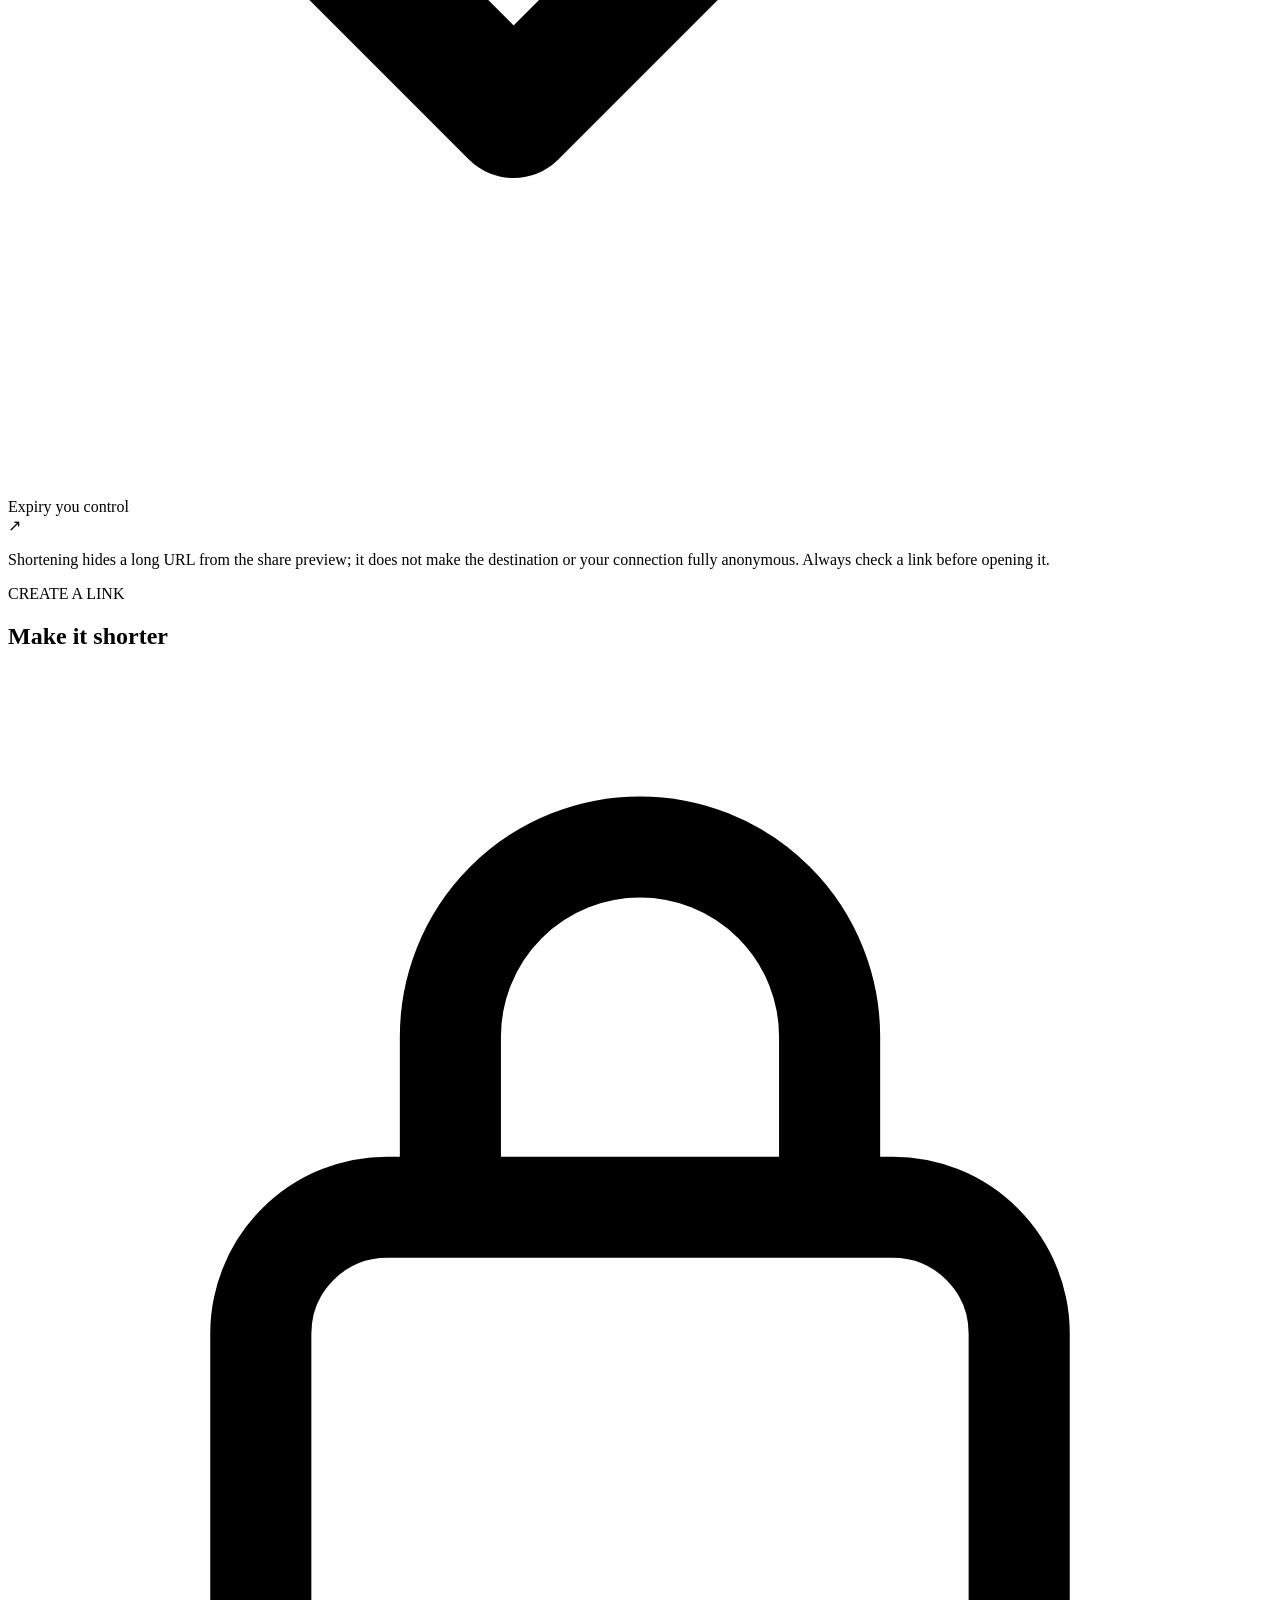
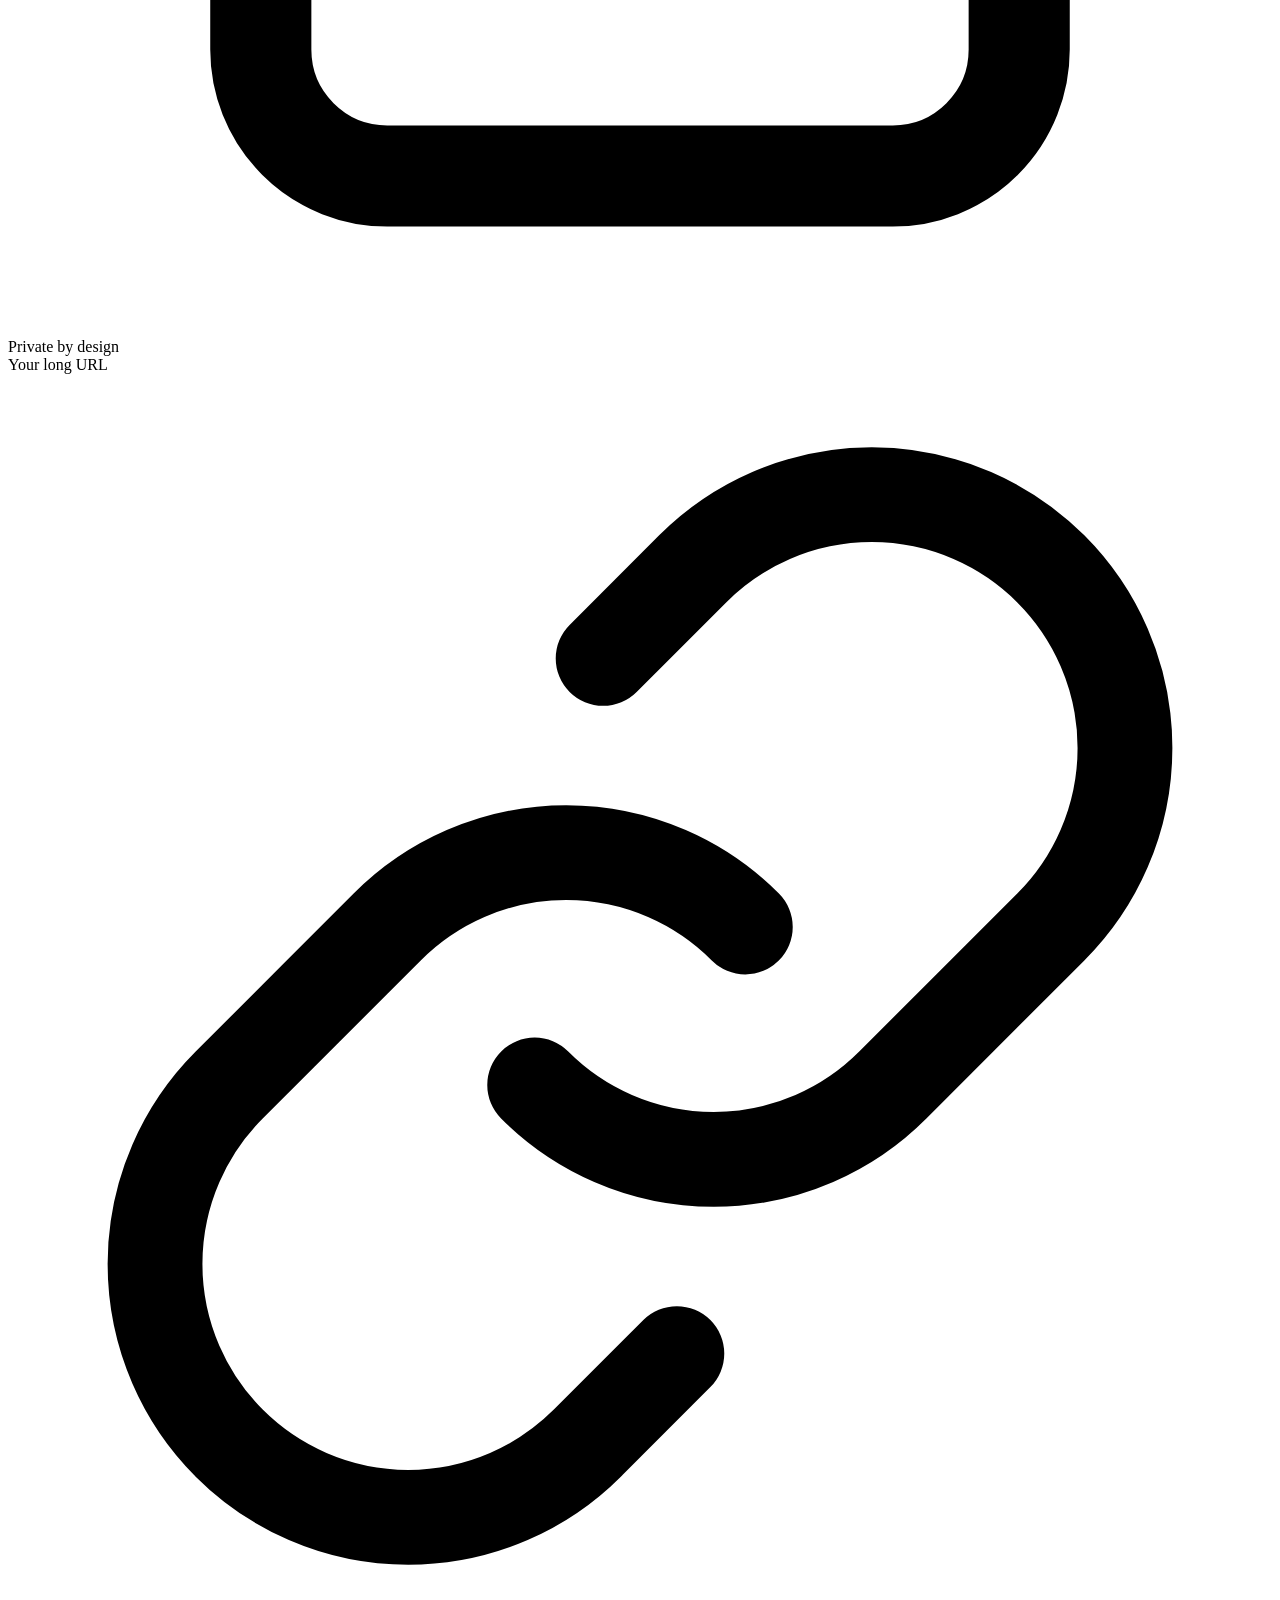
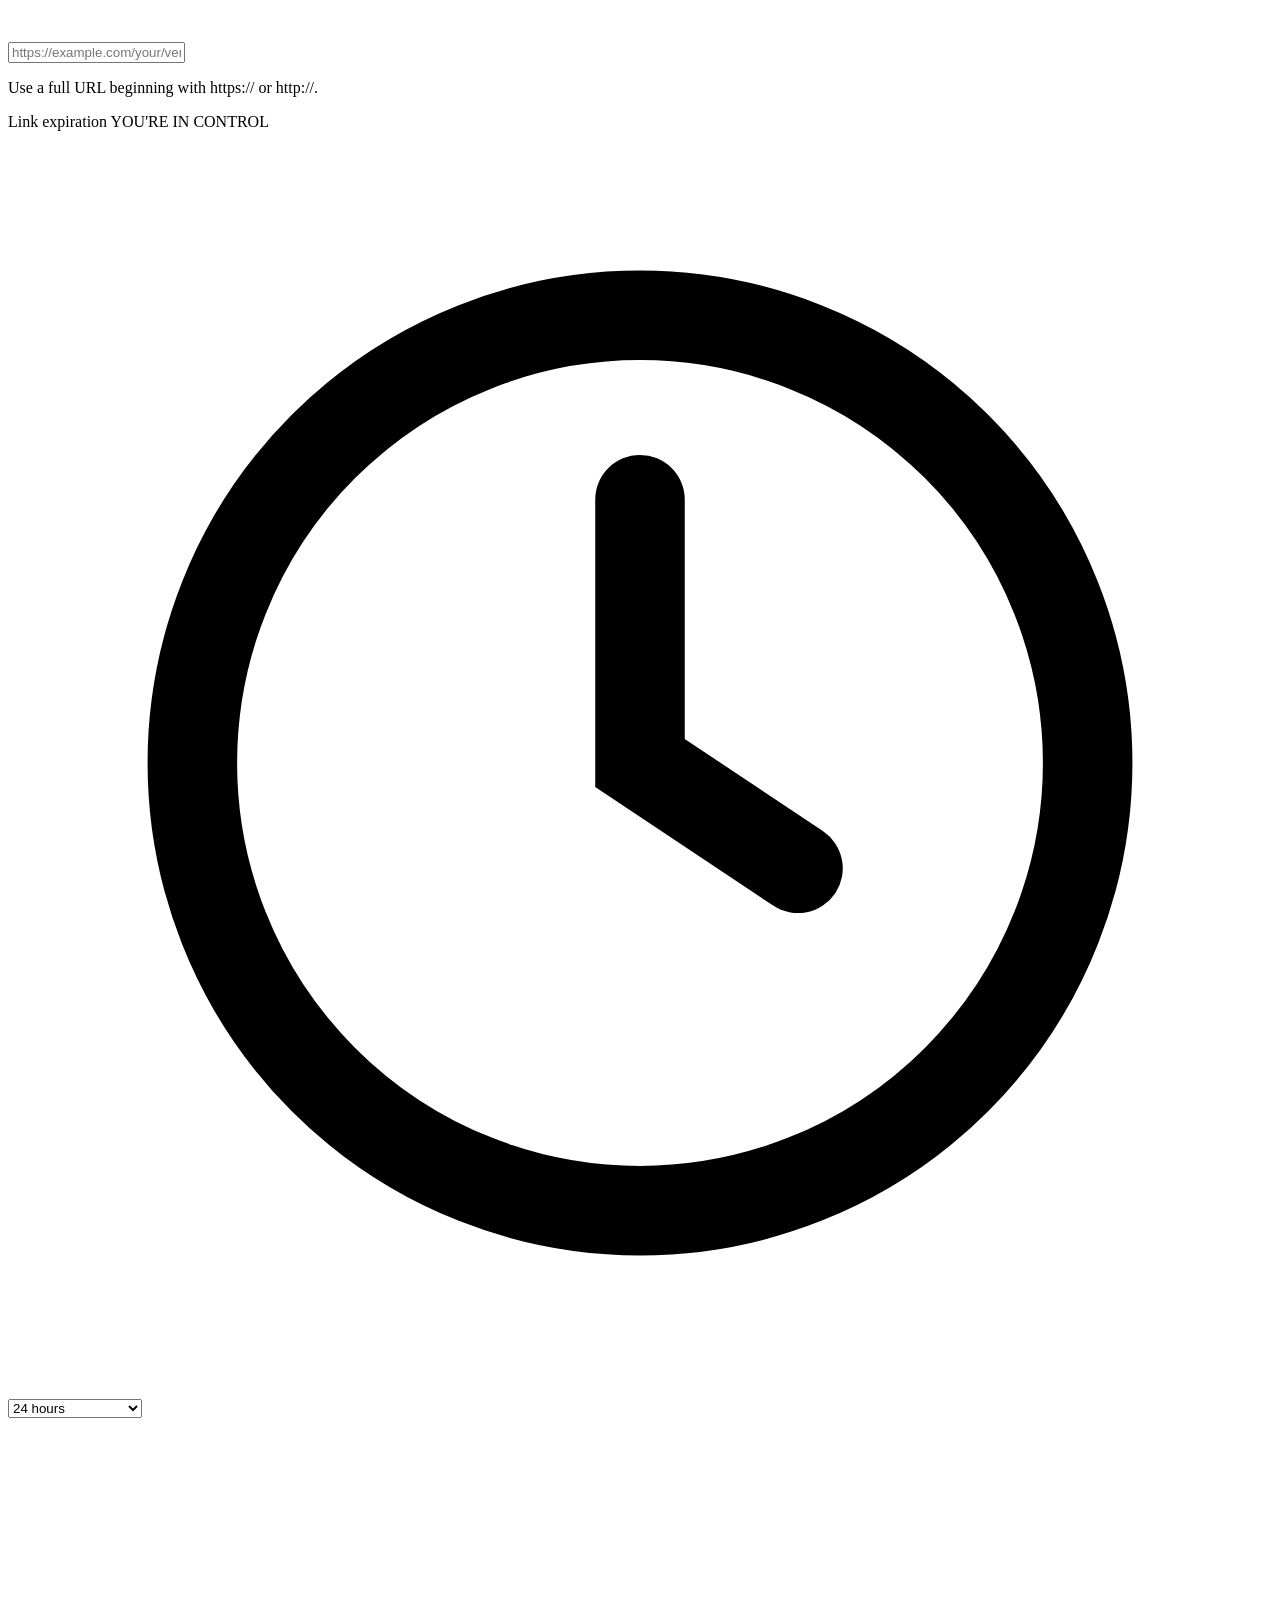
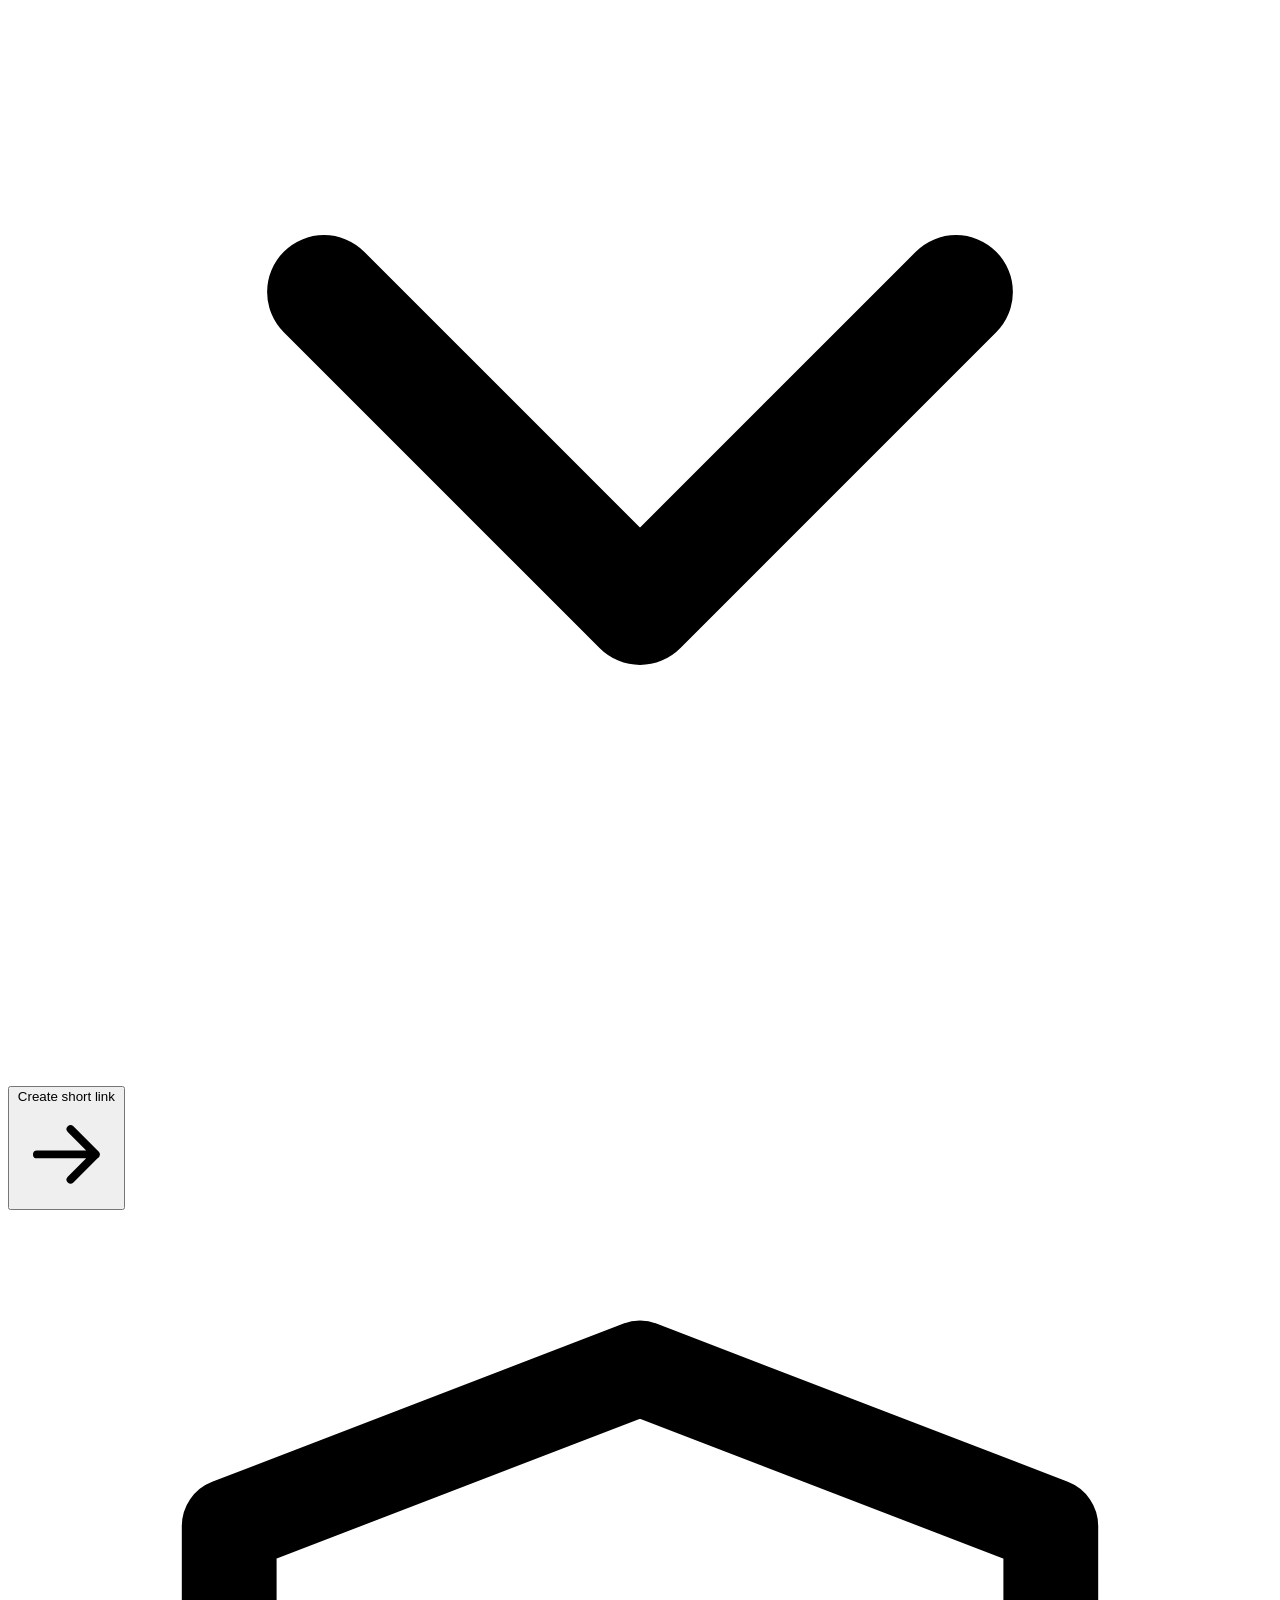
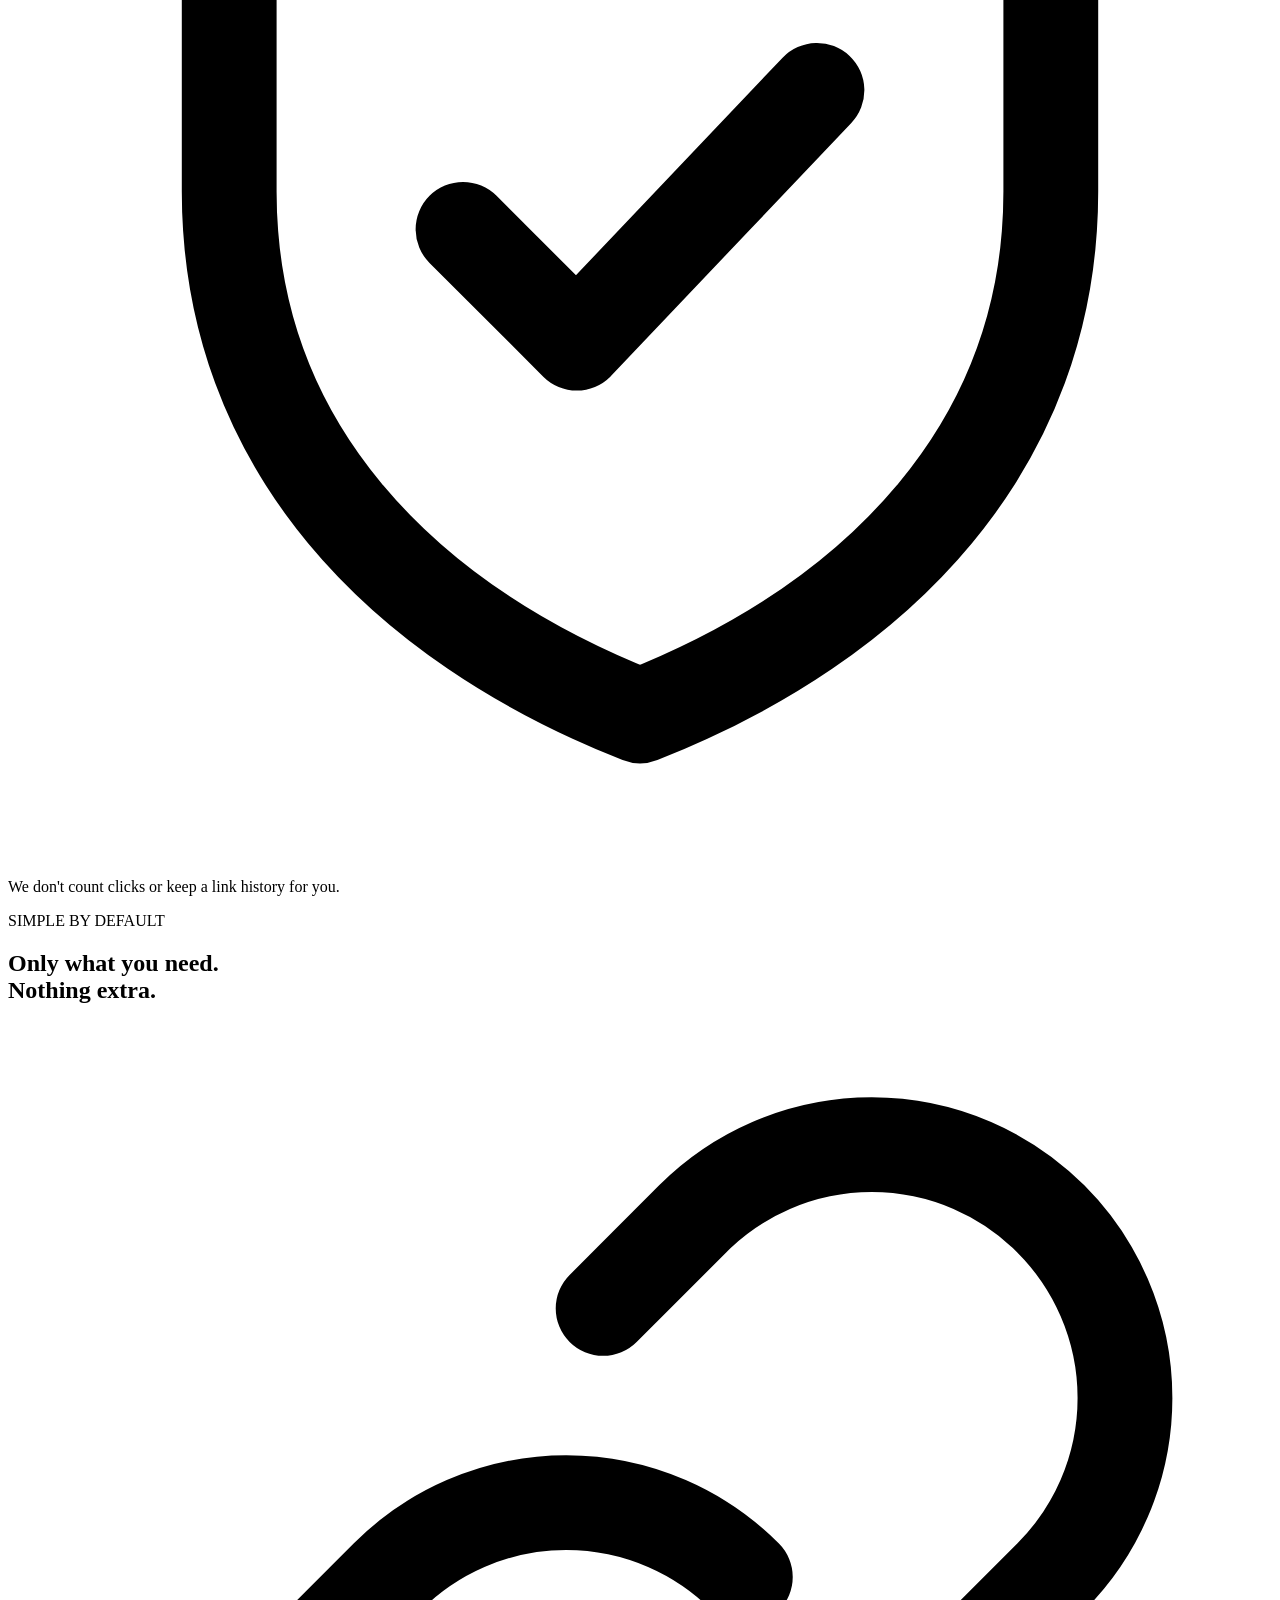
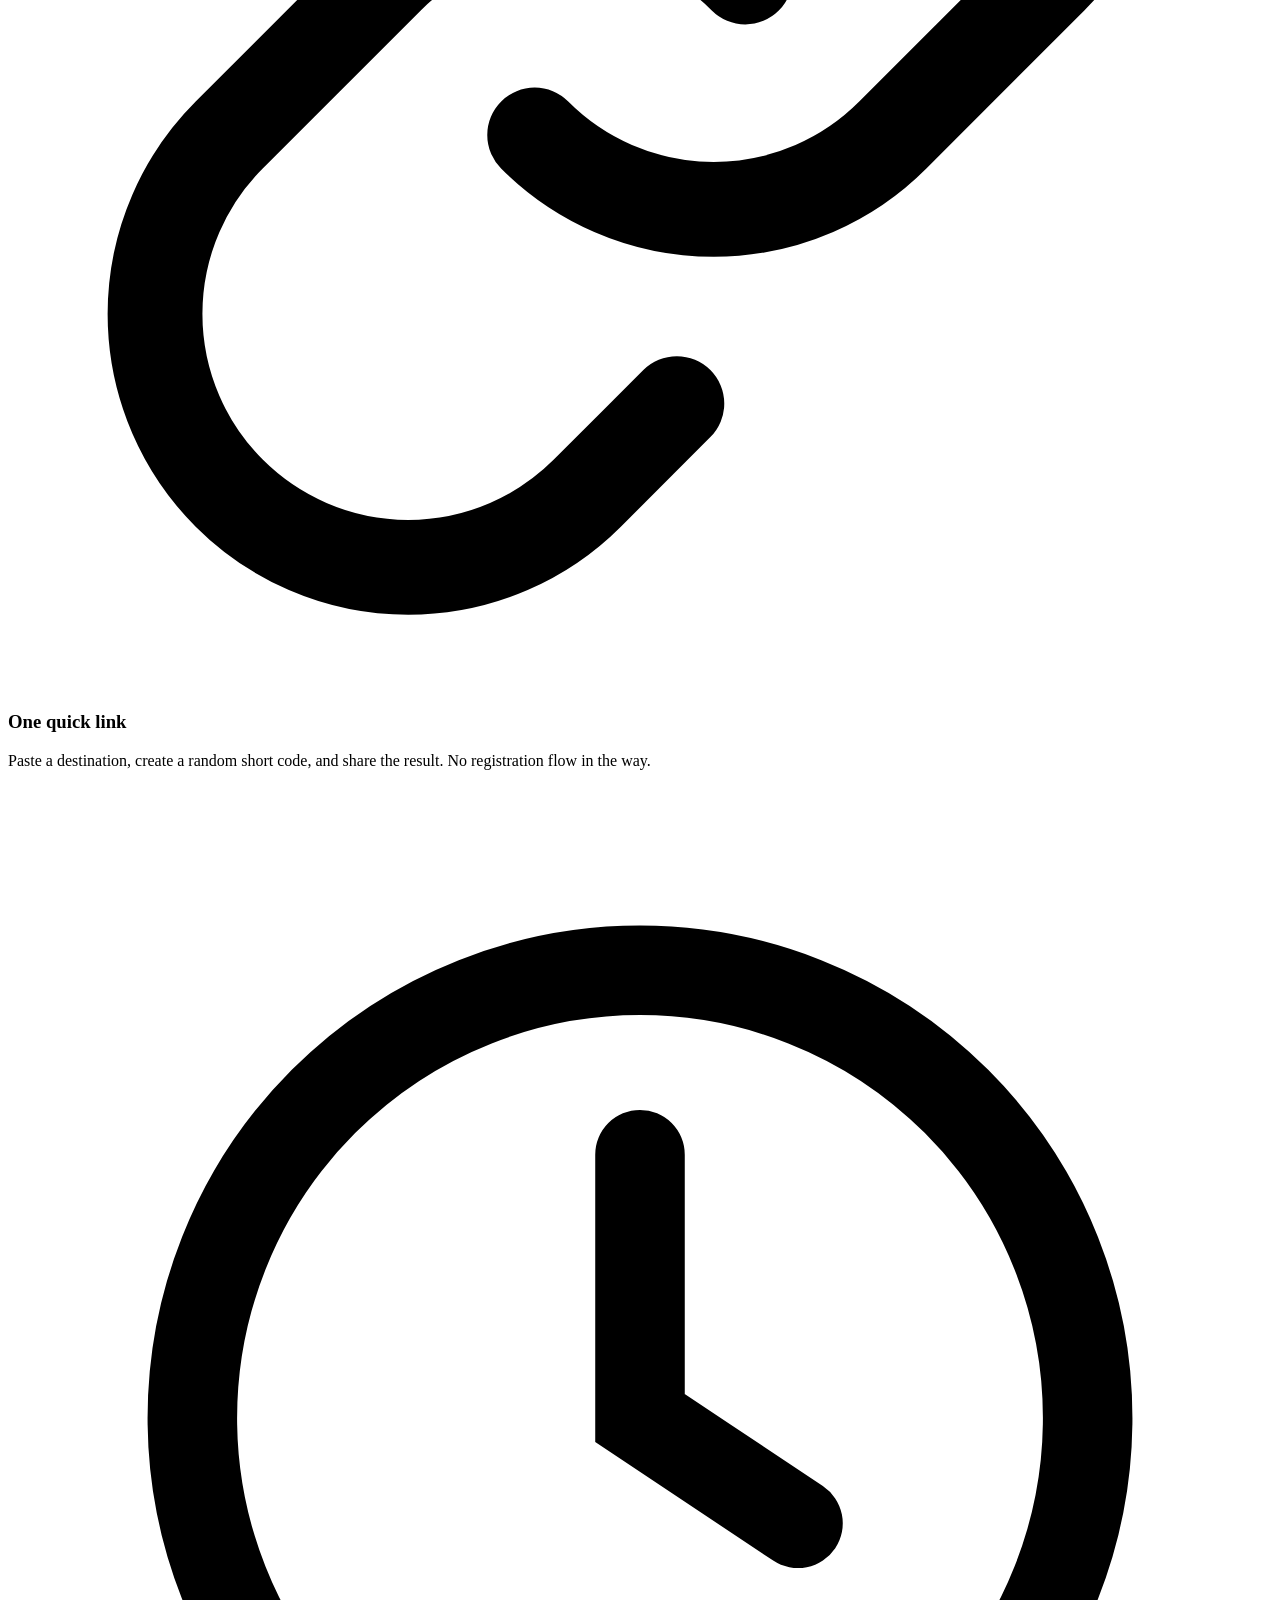
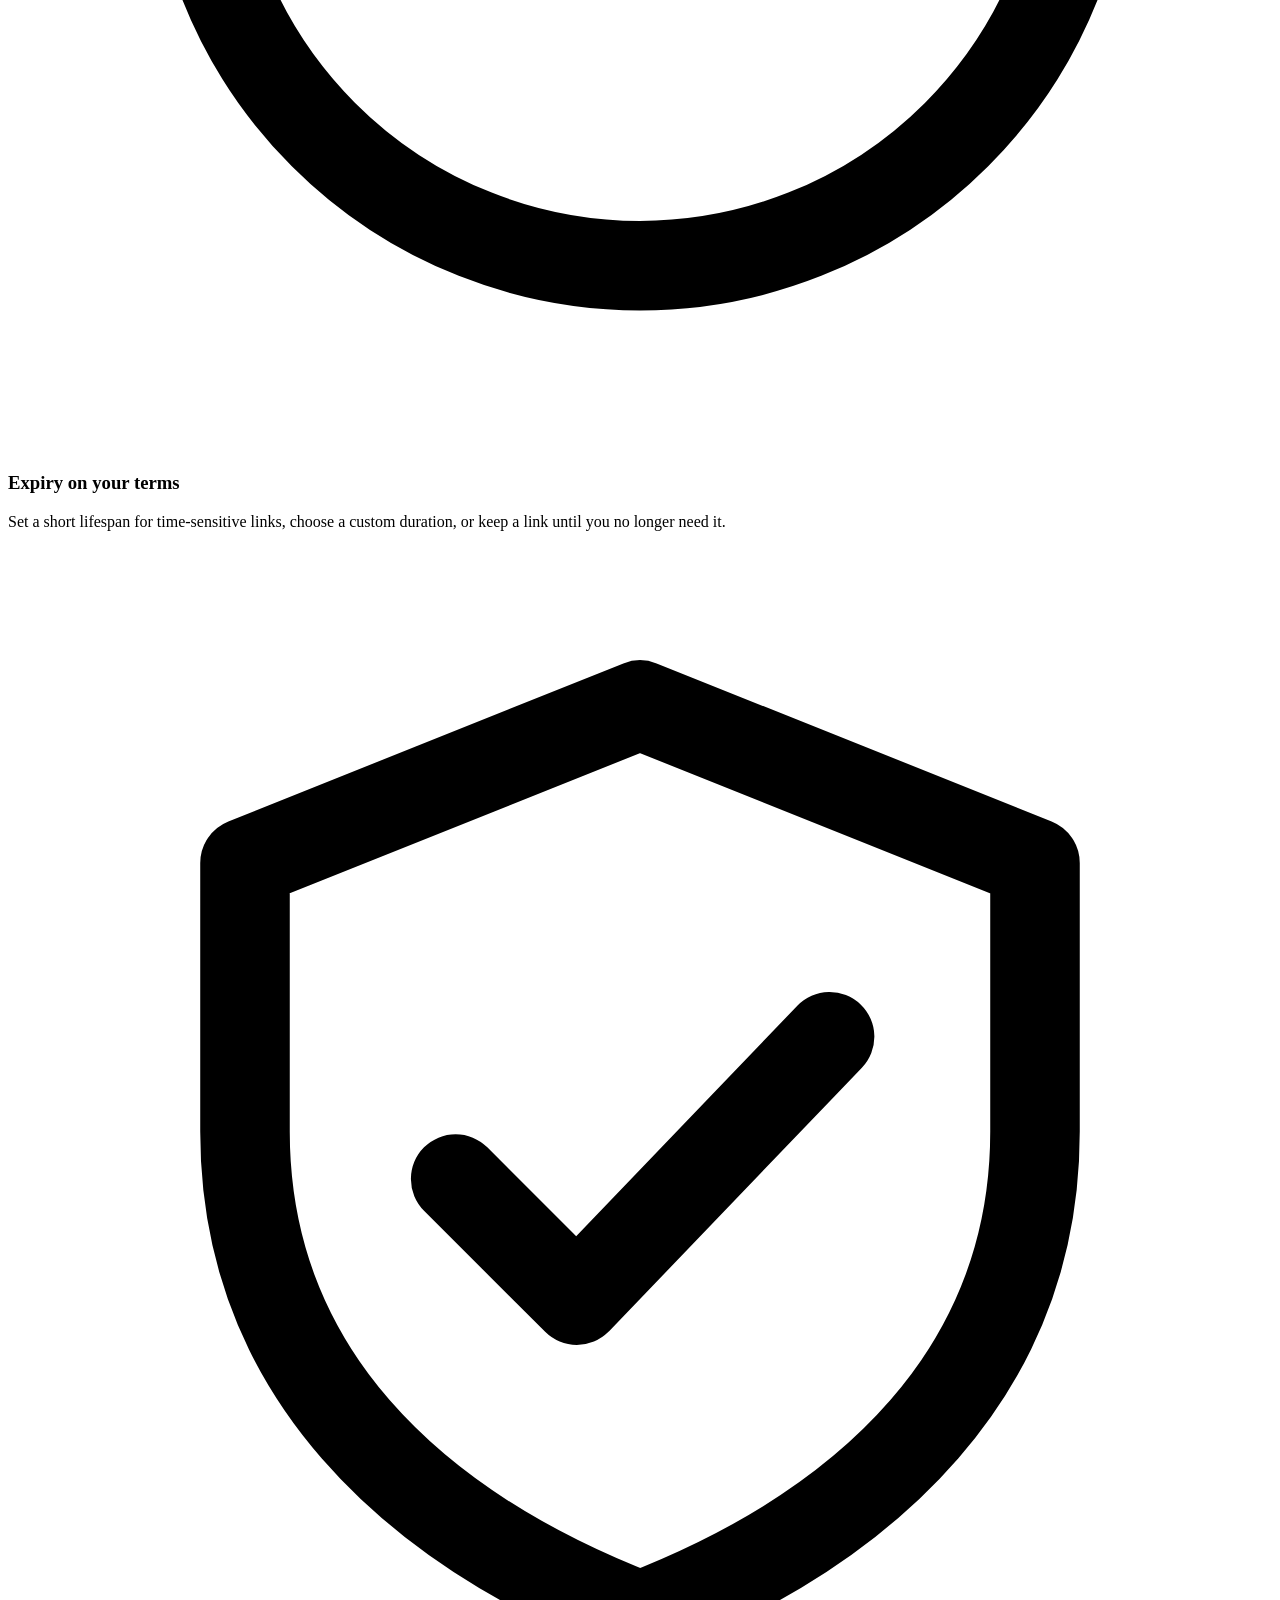
==== commit 36b4bc9a: "Add About Contact and Privacy Policy navigation" ====
--- a/public/index.html
+++ b/public/index.html
@@ -23,7 +23,9 @@
       </a>
       <nav class="top-nav" aria-label="Main navigation">
         <a href="#how-it-works">How it works</a>
-        <a href="/privacy.html">Privacy</a>
+        <a href="/about.html">About</a>
+        <a href="/contact.html">Contact</a>
+        <a href="/privacy-policy.html">Privacy Policy</a>
       </nav>
     </header>
 
@@ -142,13 +144,17 @@
       <section class="bottom-note">
         <span class="bottom-note-mark" aria-hidden="true">i</span>
         <div><strong>A small privacy note</strong><p>QuietLink avoids application-level click tracking and access logs. Cloudflare still processes network requests to deliver the service. A short URL is not a proxy or an anonymity tool.</p></div>
-        <a href="/privacy.html">Read privacy details <span aria-hidden="true">→</span></a>
+        <a href="/privacy-policy.html">Read privacy details <span aria-hidden="true">→</span></a>
       </section>
     </main>
 
     <footer class="site-footer">
       <a class="footer-brand" href="/">quiet<span>link</span></a>
-      <span>Less noise. Easier sharing.</span>
+      <nav class="footer-links" aria-label="Footer navigation">
+        <a href="/about.html">About</a>
+        <a href="/contact.html">Contact</a>
+        <a href="/privacy-policy.html">Privacy Policy</a>
+      </nav>
       <span>© <span id="year"></span> QuietLink</span>
     </footer>
   </div>
